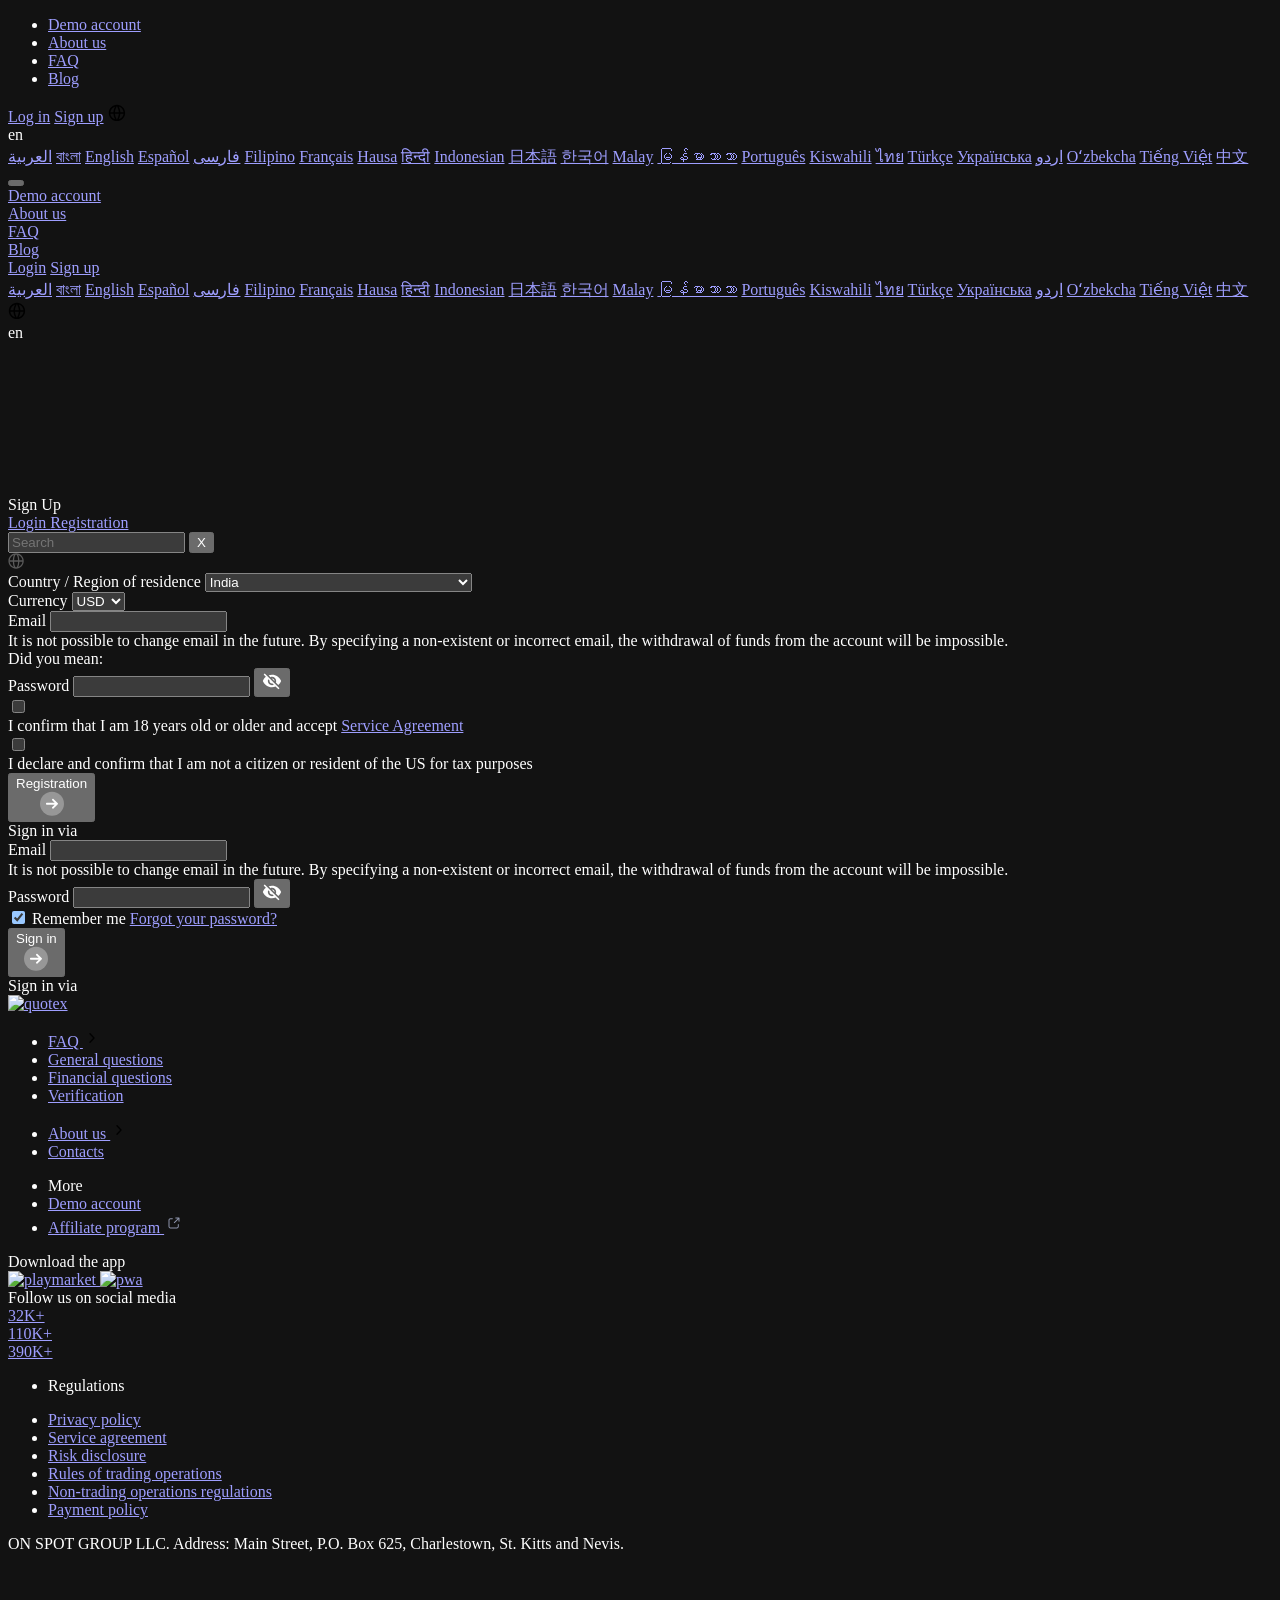
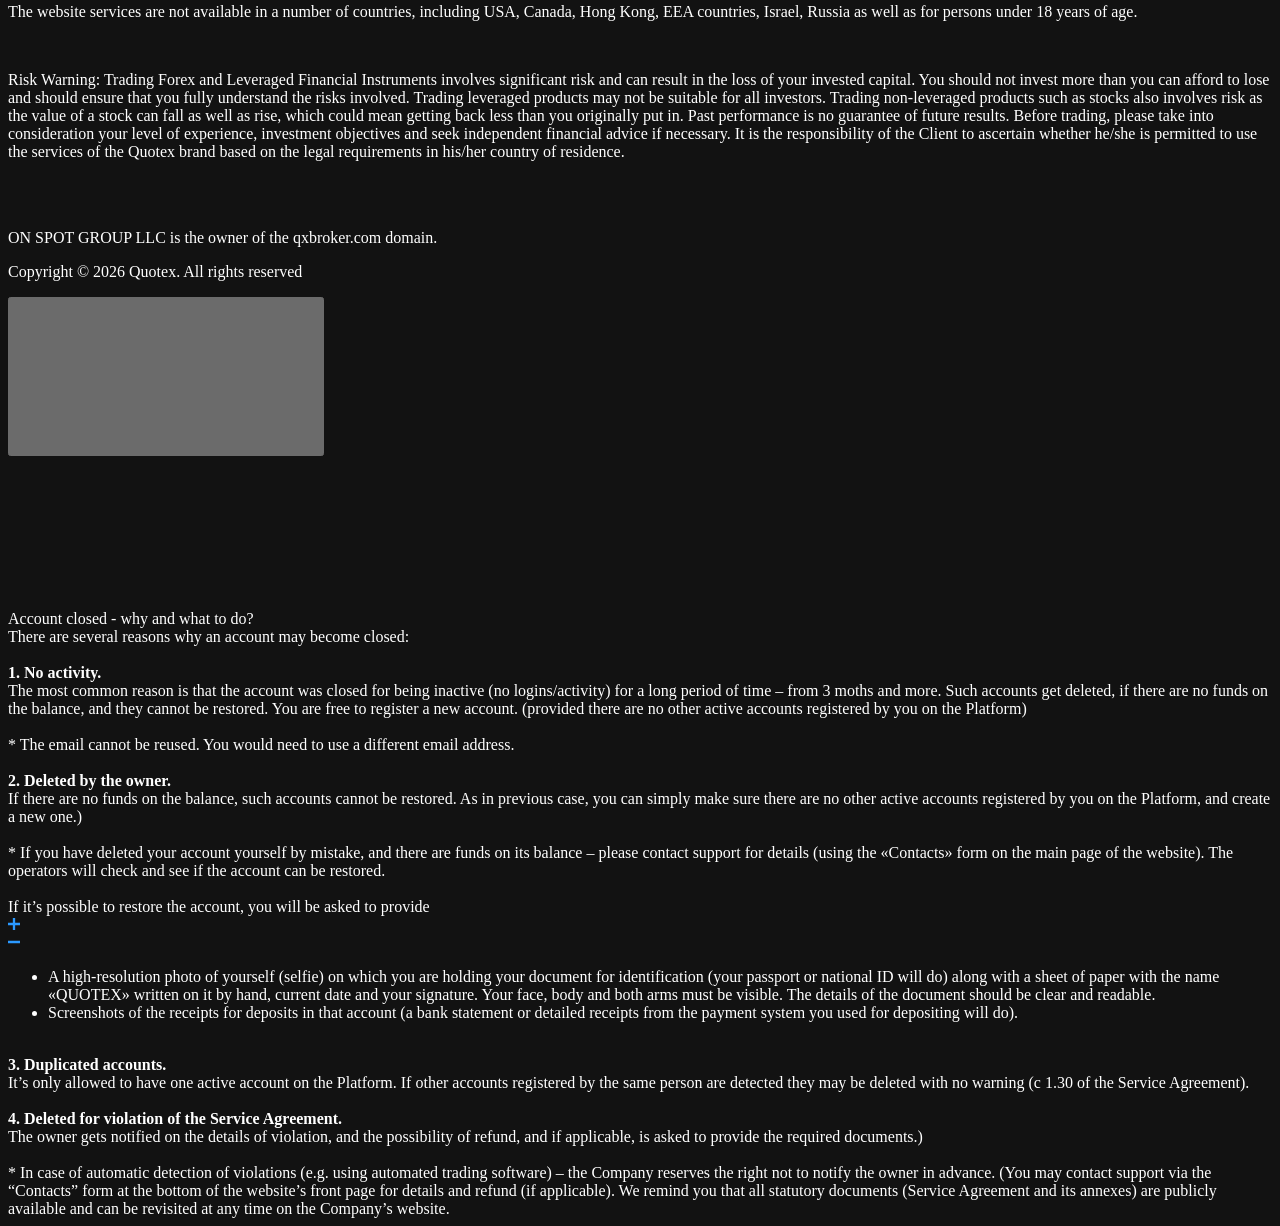
==== en/sign-up/index.html @ 5899f1e1 "Initial project import" ====
<!DOCTYPE html>
<html lang="en">

<head>
    <meta charset="utf-8">
    <meta name="viewport" content="width=device-width, initial-scale=1, shrink-to-fit=no">
    <meta name="theme-color" content="#1C1F2D">
    <meta name="color-scheme" content="dark">
    <title>Quotex registration | QxBroker sign up</title>
    <link rel="alternate" hreflang="ar" href="https://qxbroker.com/ar/sign-up/" />
    <link rel="alternate" hreflang="bn" href="https://market-qx.trade/" />
    <link rel="alternate" hreflang="x-default" href="https://qxbroker.com/en/sign-up/" />
    <link rel="alternate" hreflang="es" href="https://qxbroker.com/es/sign-up/" />
    <link rel="alternate" hreflang="fa" href="https://qxbroker.com/fa/sign-up/" />
    <link rel="alternate" hreflang="fl" href="https://qxbroker.com/fl/sign-up/" />
    <link rel="alternate" hreflang="fr" href="https://qxbroker.com/fr/sign-up/" />
    <link rel="alternate" hreflang="ha" href="https://qxbroker.com/ha/sign-up/" />
    <link rel="alternate" hreflang="hi" href="https://qxbroker.com/hi/sign-up/" />
    <link rel="alternate" hreflang="id" href="https://market-qx.trade/" />
    <link rel="alternate" hreflang="ja" href="https://qxbroker.com/ja/sign-up/" />
    <link rel="alternate" hreflang="ko" href="https://qxbroker.com/ko/sign-up/" />
    <link rel="alternate" hreflang="ms" href="https://qxbroker.com/ms/sign-up/" />
    <link rel="alternate" hreflang="my" href="https://qxbroker.com/my/sign-up/" />
    <link rel="alternate" hreflang="pt" href="https://qxbroker.com/pt/sign-up/" />
    <link rel="alternate" hreflang="sw" href="https://qxbroker.com/sw/sign-up/" />
    <link rel="alternate" hreflang="th" href="https://qxbroker.com/th/sign-up/" />
    <link rel="alternate" hreflang="tr" href="https://qxbroker.com/tr/sign-up/" />
    <link rel="alternate" hreflang="ua" href="https://qxbroker.com/ua/sign-up/" />
    <link rel="alternate" hreflang="ur" href="https://market-qx.trade/" />
    <link rel="alternate" hreflang="uz" href="https://qxbroker.com/uz/sign-up/" />
    <link rel="alternate" hreflang="vt" href="https://market-qx.pro/" />
    <link rel="alternate" hreflang="zh" href="https://qxbroker.com/zh/sign-up/" />
    <link rel="icon" type="image/png" sizes="32x32" href="https://qxbroker.com/profile/favicons/favicon-32x32.png">
    <link rel="icon" type="image/png" sizes="16x16" href="https://qxbroker.com/profile/favicons/favicon-16x16.png">
    <link rel="shortcut icon" href="https://qxbroker.com/profile/favicons/favicon.ico">
    <meta name="mobile-web-app-capable" content="yes">
    <meta name="apple-mobile-web-app-status-bar-style" content="black">
    <meta name="apple-mobile-web-app-title" content="Quotex">
    <link rel="apple-touch-icon" sizes="180x180" href="https://qxbroker.com/trade-room/react/quotex-pwa-icons/icon_180x180.png">
    <link rel="apple-touch-icon" sizes="152x152" href="https://qxbroker.com/trade-room/react/quotex-pwa-icons/icon_152x152.png">
    <link rel="apple-touch-icon" sizes="120x120" href="https://qxbroker.com/trade-room/react/quotex-pwa-icons/icon_120x120.png">
    <link rel="mask-icon" href="https://qxbroker.com/profile/favicons/safari-pinned-tab.svg" color="#a0002a">
    <link rel="manifest" href="https://qxbroker.com/trade-room/react/manifest.json">
    <meta name="msapplication-TileColor" content="#a0002a">
    <meta name="msapplication-config" content="https://qxbroker.com/profile/favicons/browserconfig.xml">
    <meta name="description" content="Quotex registration. Register on the Qx broker  and get $10,000 for a demo account. Learn and start real trading. The minimum deposit is 10$. Join!">
    <meta property="og:type" content="website" />
    <meta property="og:title" content="Quotex registration | QxBroker sign up" />
    <meta property="og:description" content="Quotex registration. Register on the Qx broker  and get $10,000 for a demo account. Learn and start real trading. The minimum deposit is 10$. Join!" />
    <meta property="og:url" content="https://qxbroker.com/" />
    <meta property="og:image" content="https://qxbroker.com/profile/images/seo.png" />
    <meta property="product:plural_title" content="Quotex" />

    <meta name="twitter:card" content="summary_large_image" />
    <meta name="twitter:title" content="Quotex registration | QxBroker sign up" />
    <meta name="twitter:description" content="Quotex registration. Register on the Qx broker  and get $10,000 for a demo account. Learn and start real trading. The minimum deposit is 10$. Join!" />
    <meta name="twitter:image" content="https://qxbroker.com/profile/images/seo.png" />

    <link rel="shortcut icon" href="https://qxbroker.com/profile/images/favicon.png">

    <link rel="stylesheet" href="https://qxbroker.com/site/css/main.css?v=1786017656">
    <link rel="stylesheet" href="https://qxbroker.com/css/debugbar/debug-bar-decorator.css">
    <script src="https://unpkg.com/imask"></script>
    <meta name="yandex-verification" content="62662e7489c4f276" />
    <!-- Google tag (gtag.js) -->
    <script async src="https://www.googletagmanager.com/gtag/js?id=G-L4T5GBPFHJ"></script>
    <script>
        window.dataLayer = window.dataLayer || [];

        function gtag() {
            dataLayer.push(arguments);
        }
        gtag('js', new Date());

        gtag('config', 'G-L4T5GBPFHJ');
    </script>
    <script>
        (function() {
            if (!('serviceWorker' in navigator)) return;
            window.addEventListener('load', function() {
                if (navigator.userAgent.match(/quotex\s(webview|native)/i)) {
                    navigator.serviceWorker.getRegistration().then(reg => reg && reg.unregister && reg.unregister());
                } else {
                    navigator.serviceWorker.register('/service-worker.js');
                }
            });
        })();
    </script>
</head>

<body class="">
    <bdi>
<div id="offline-overlay" style="display: none; position: fixed; top: 0; left: 0; width: 100%; height: 100%; background: rgba(28, 31, 45, 0.90); z-index: 9999; backdrop-filter: blur(5px);">
    <div style="display: flex; align-items: center; justify-content: center; min-height: 100vh; text-align: center; padding: 20px;">
        <div style="display: flex; flex-direction: column; gap: 20px; max-width: 400px; align-items: center;">
            <img src="https://qxbroker.com/images/no-connection.png" alt="No connection" style="width: 64px; height: 64px;" />
            <h1 style="color: #fff; font-size: 24px; font-weight: 700; line-height: 30px; margin: 0;">No connection</h1>
            <p style="color: rgba(255, 255, 255, 0.8); font-size: 16px; font-weight: 400; line-height: 20px; margin: 0;">
                <span id="offline-message">Attempting to reconnect in <span id="offline-countdown">5</span> seconds...</span>
            </p>
            <button id="offline-retry-btn" style="background: transparent; border: none; cursor: pointer; color: #026fd3; font-family: 'Roboto'; font-size: 14px; font-weight: 700; line-height: 18px; padding: 8px 16px; transition: opacity 0.2s;">
                Retry now            </button>
        </div>
    </div>
</div>

<script>
(function() {
    const overlay = document.getElementById('offline-overlay');
    const countdownElement = document.getElementById('offline-countdown');
    const retryBtn = document.getElementById('offline-retry-btn');
    
    let retryDelay = 5;
    let countdown = retryDelay;
    let timer = null;

    function hideOffline() {
        overlay.style.display = 'none';
        document.body.style.overflow = '';
        if (timer) {
            clearInterval(timer);
            timer = null;
        }
        retryDelay = 5;
    }

    function showOffline() {
        overlay.style.display = 'block';
        document.body.style.overflow = 'hidden';
        countdown = retryDelay;
        countdownElement.textContent = countdown;
        
        if (timer) clearInterval(timer);
        
        timer = setInterval(() => {
            countdown--;
            countdownElement.textContent = countdown;

            if (countdown <= 0) {
                if (navigator.onLine) {
                    hideOffline();
                } else {
                    retryDelay = Math.min(retryDelay + 5, 30);
                    countdown = retryDelay;
                }
            }
        }, 1000);
    }

    function checkConnection() {
        if (navigator.onLine) {
            hideOffline();
        }
    }

    window.addEventListener('offline', showOffline);
    window.addEventListener('online', checkConnection);
    retryBtn.addEventListener('click', checkConnection);

    if (!navigator.onLine) {
        showOffline();
    }
})();
</script>
<!-- prettier-ignore -->
<div>
  
    <div class="header__wrapper">
        <header class="header" id="top">
            <div class="header__menu">
                <a class="header__logo" href="https://qxbroker.com/en/"><i class="quotex-logo"></i></a>

                <nav class="header__links">
                    <ul class="header__list">
                        <li class="header__list--item">
                            <a href="https://qxbroker.com/en/sign-up/fast/">
                                Demo account                            </a>
                        </li>
                        <li class="header__list--item ">
                            <a href="https://qxbroker.com/en/about-us/">
                                About us                            </a>
                        </li>
                        <li class="header__list--item ">
                            <a href="https://qxbroker.com/en/faq/">
                                FAQ                            </a>
                        </li>
                        <li class="header__list--item">
                            <a href="https://blog.qxbroker.com/">
                                Blog                            </a>
                        </li>
                    </ul>
                </nav>

                <div class="header__buttons">
                    <a href="https://qxbroker.com/en/sign-in/" class="header__button-log-in " >Log in</a>
                    <a href="https://qxbroker.com/en/sign-up/" class="header__button" id="button-sign-up">Sign up</a>

                    <a class="header__language language ">
                        <svg width="18" height="18" viewBox="0 0 18 18" xmlns="http://www.w3.org/2000/svg">
                            <path fill-rule="evenodd" clip-rule="evenodd" d="M2.36666 8.20622C2.66248 5.57837 4.49411 3.41541 6.94277 2.63608C6.0345 4.6496 5.51928 6.42527 5.42018 8.20622H2.36666ZM6.92284 8.20622C7.03549 6.44654 7.61926 4.61824 8.74705 2.32818C8.81644 2.32603 8.88611 2.32495 8.95603 2.32495C8.98541 2.32495 9.01475 2.32514 9.04405 2.32552C10.1727 4.61682 10.7569 6.44586 10.8696 8.20622H6.92284ZM10.8525 9.70622H6.93991C7.08884 11.4396 7.68449 13.276 8.75925 15.5847C8.82461 15.5866 8.89021 15.5876 8.95603 15.5876C8.98139 15.5876 9.00672 15.5875 9.03201 15.5872C10.1075 13.2773 10.7035 11.4402 10.8525 9.70622ZM10.7933 15.3298C11.6865 13.2752 12.2242 11.4792 12.3573 9.70622H15.5454C15.2426 12.3967 13.3299 14.5999 10.7933 15.3298ZM12.3722 8.20622C12.2724 6.41274 11.7506 4.62462 10.8304 2.59356C13.3485 3.33417 15.244 5.52892 15.5454 8.20622H12.3722ZM2.36664 9.70622H5.43511C5.56728 11.4674 6.09869 13.2512 6.98125 15.2886C4.51327 14.5197 2.66398 12.3479 2.36664 9.70622ZM8.95603 0.824951C4.46523 0.824951 0.824707 4.46547 0.824707 8.95628C0.824707 13.4471 4.46523 17.0876 8.95603 17.0876C13.4468 17.0876 17.0874 13.4471 17.0874 8.95628C17.0874 4.46547 13.4468 0.824951 8.95603 0.824951Z" />
                        </svg>
                        <div class="header__language-text">en</div>
                    </a>
                </div>

                <div id="countriesMenu" class="countries__menu " >
                                            <a href="/ar/sign-up/">العربية</a>
                                            <a href="https://market-qx.trade/bn/sign-up/">বাংলা</a>
                                            <a href="/en/sign-up/">English</a>
                                            <a href="/es/sign-up/">Español</a>
                                            <a href="/fa/sign-up/">فارسی</a>
                                            <a href="/fl/sign-up/">Filipino</a>
                                            <a href="/fr/sign-up/">Français</a>
                                            <a href="/ha/sign-up/">Hausa</a>
                                            <a href="/hi/sign-up/">हिन्दी</a>
                                            <a href="https://market-qx.trade/id/sign-up/">Indonesian</a>
                                            <a href="/ja/sign-up/">日本語</a>
                                            <a href="/ko/sign-up/">한국어</a>
                                            <a href="/ms/sign-up/">Malay</a>
                                            <a href="/my/sign-up/">မြန်မာဘာသာ</a>
                                            <a href="/pt/sign-up/">Português</a>
                                            <a href="/sw/sign-up/">Kiswahili</a>
                                            <a href="/th/sign-up/">ไทย</a>
                                            <a href="/tr/sign-up/">Türkçe</a>
                                            <a href="/ua/sign-up/">Українська</a>
                                            <a href="https://market-qx.trade/ur/sign-up/">اردو</a>
                                            <a href="/uz/sign-up/">Oʻzbekcha</a>
                                            <a href="https://market-qx.pro/vt/sign-up/">Tiếng Việt</a>
                                            <a href="/zh/sign-up/">中文</a>
                                    </div>

                <button id="mobile-trigger" class="header__mobile-button">
                    <div id="nav-icon">
                        <span></span>
                        <span></span>
                    </div>
                </button>

                <div class="header__mobile-container">
                    <div class="header__mobile-block">
                        <div class="header__mobile-container__nav">
                            <a href="https://qxbroker.com/en/sign-up/fast/">Demo account</a>
                        </div>
                        <div class="header__mobile-container__nav">
                            <a href="https://qxbroker.com/en/about-us/">About us</a>
                        </div>
                        <div class="header__mobile-container__nav">
                            <a href="https://qxbroker.com/en/faq/">FAQ</a>
                        </div>
                        <div class="header__mobile-container__nav">
                            <a href="https://blog.qxbroker.com/">Blog</a>
                        </div>
                    </div>

                    <div class="header__mobile-container__footer-wrapper">
                        <div class="header__mobile-container__footer-buttons">
                            <a href="https://qxbroker.com/en/sign-in/" class="header__mobile-container__footer-log-in">Login</a>
                            <a href="https://qxbroker.com/en/sign-up/" class="header__mobile-container__footer-sign-up" >Sign up</a>
                        </div>

                        <div class="header__mobile-container__footer">
                            <div>
                                <div id="countriesMenu-mobile" class="countries__menu mobile" >
                                                                            <a href="/ar/sign-up/">العربية</a>
                                                                            <a href="https://market-qx.trade/bn/sign-up/">বাংলা</a>
                                                                            <a href="/en/sign-up/">English</a>
                                                                            <a href="/es/sign-up/">Español</a>
                                                                            <a href="/fa/sign-up/">فارسی</a>
                                                                            <a href="/fl/sign-up/">Filipino</a>
                                                                            <a href="/fr/sign-up/">Français</a>
                                                                            <a href="/ha/sign-up/">Hausa</a>
                                                                            <a href="/hi/sign-up/">हिन्दी</a>
                                                                            <a href="https://market-qx.trade/id/sign-up/">Indonesian</a>
                                                                            <a href="/ja/sign-up/">日本語</a>
                                                                            <a href="/ko/sign-up/">한국어</a>
                                                                            <a href="/ms/sign-up/">Malay</a>
                                                                            <a href="/my/sign-up/">မြန်မာဘာသာ</a>
                                                                            <a href="/pt/sign-up/">Português</a>
                                                                            <a href="/sw/sign-up/">Kiswahili</a>
                                                                            <a href="/th/sign-up/">ไทย</a>
                                                                            <a href="/tr/sign-up/">Türkçe</a>
                                                                            <a href="/ua/sign-up/">Українська</a>
                                                                            <a href="https://market-qx.trade/ur/sign-up/">اردو</a>
                                                                            <a href="/uz/sign-up/">Oʻzbekcha</a>
                                                                            <a href="https://market-qx.pro/vt/sign-up/">Tiếng Việt</a>
                                                                            <a href="/zh/sign-up/">中文</a>
                                                                    </div>

                                <div class="header__mobile-container__footer-language language-mobile">
                                    <div class="header__mobile-container__footer-language__flag">
                                        <svg width="18" height="18" viewBox="0 0 18 18" xmlns="http://www.w3.org/2000/svg">
                                            <path fill-rule="evenodd" clip-rule="evenodd" d="M2.36666 8.20622C2.66248 5.57837 4.49411 3.41541 6.94277 2.63608C6.0345 4.6496 5.51928 6.42527 5.42018 8.20622H2.36666ZM6.92284 8.20622C7.03549 6.44654 7.61926 4.61824 8.74705 2.32818C8.81644 2.32603 8.88611 2.32495 8.95603 2.32495C8.98541 2.32495 9.01475 2.32514 9.04405 2.32552C10.1727 4.61682 10.7569 6.44586 10.8696 8.20622H6.92284ZM10.8525 9.70622H6.93991C7.08884 11.4396 7.68449 13.276 8.75925 15.5847C8.82461 15.5866 8.89021 15.5876 8.95603 15.5876C8.98139 15.5876 9.00672 15.5875 9.03201 15.5872C10.1075 13.2773 10.7035 11.4402 10.8525 9.70622ZM10.7933 15.3298C11.6865 13.2752 12.2242 11.4792 12.3573 9.70622H15.5454C15.2426 12.3967 13.3299 14.5999 10.7933 15.3298ZM12.3722 8.20622C12.2724 6.41274 11.7506 4.62462 10.8304 2.59356C13.3485 3.33417 15.244 5.52892 15.5454 8.20622H12.3722ZM2.36664 9.70622H5.43511C5.56728 11.4674 6.09869 13.2512 6.98125 15.2886C4.51327 14.5197 2.66398 12.3479 2.36664 9.70622ZM8.95603 0.824951C4.46523 0.824951 0.824707 4.46547 0.824707 8.95628C0.824707 13.4471 4.46523 17.0876 8.95603 17.0876C13.4468 17.0876 17.0874 13.4471 17.0874 8.95628C17.0874 4.46547 13.4468 0.824951 8.95603 0.824951Z" />
                                        </svg>
                                    </div>
                                    en                                </div>
                            </div>
                        </div>
                    </div>
                </div>
            </div>
        </header>
    </div>
    
    <div  class="main__platform-content">
        <div class="main__platform-video__none">
            <div class="main__platform-video">
                <video class="main__platform-video__media" src="https://qxbroker.com/site/img/main_bg.mp4" autoplay playsinline muted loop></video>
            </div>
        </div>

       
<div class="main sign__container">
    <div class="modal-sign__container sign__form">
                    <div class="sign__title">Sign Up</div>
        
        <div class="modal-sign__block">
            <div class="modal-sign__tabs form" dir="auto">
                <div class="modal-sign__tabs-block">
                    <a
                        href="https://qxbroker.com/en/sign-in/"
                        class="modal-sign__tab "
                        data-value="1"
                    >
                        Login                    </a>
                    <a
                        href="https://qxbroker.com/en/sign-up/"
                        class="modal-sign__tab active"
                        data-value="2"
                    >
                        Registration                    </a>
                </div>
            </div>

                        <div id="tab-2" class="tabs__item active">
                                                                    <form
    action="https://qxbroker.com/en/sign-up/"
    method="post"
        onsubmit="this.elements['time_offset'].value = -new Date().getTimezoneOffset() * 60; return QXvId.submit(this, '__alreadySubmited'); "
    dir="auto"
>
    <input type="hidden" name="_token" value="TEMPLATE_CSRF_TOKEN">    <input type="hidden" name="time_offset">

    
    <div id="select-country-name" class="select-input-container">
        <input
                id="input-country-name"
                type="text"
                placeholder="Search"
                class="select-input"
        >
        <input id="input-clear-button" class="select-button-close" type="button" value="X">
        <div class="modal-sign__input select select-icon ">
            <div class="icon-input">
                <svg xmlns="http://www.w3.org/2000/svg" width="17" height="16" viewBox="0 0 17 16" fill="none">
                  <g opacity="0.3" clip-path="url(#clip0_7761_804)">
                    <path d="M8.08594 0.34375C3.86406 0.34375 0.429688 3.77812 0.429688 8C0.429688 12.2219 3.86406 15.6562 8.08594 15.6562C12.3078 15.6562 15.7422 12.2219 15.7422 8C15.7422 3.77812 12.3078 0.34375 8.08594 0.34375ZM14.4328 7.3625H11.3422C11.2766 5.3125 10.8828 3.30937 10.1797 1.97187C12.4797 2.775 14.1859 4.85625 14.4328 7.3625ZM8.08594 14.3813C7.31719 14.3813 6.22344 12.1656 6.10156 8.6375H10.0672C9.94844 12.1625 8.85469 14.3813 8.08594 14.3813ZM6.10156 7.3625C6.22031 3.8375 7.31719 1.61875 8.08594 1.61875C8.85469 1.61875 9.94844 3.83438 10.0703 7.3625H6.10156ZM5.99219 1.97187C5.28906 3.30937 4.89531 5.30937 4.82656 7.35938H1.73906C1.98594 4.85625 3.69219 2.775 5.99219 1.97187ZM1.73906 8.6375H4.82969C4.89844 10.6875 5.29219 12.6906 5.99531 14.025C3.69219 13.225 1.98594 11.1437 1.73906 8.6375ZM10.1797 14.0281C10.8828 12.6906 11.2766 10.6906 11.3453 8.64062H14.4359C14.1859 11.1438 12.4797 13.225 10.1797 14.0281Z" fill="white"/>
                  </g>
                  <defs>
                    <clipPath id="clip0_7761_804">
                      <rect width="16" height="16" fill="white" transform="translate(0.0859375)"/>
                    </clipPath>
                  </defs>
                </svg>
            </div>

            <label class="modal-sign__input-label ">Country / Region of residence</label>
            <select name="country-code" class="select__element">
                <option value=""></option>
                                    <option value="AF" >Afghanistan</option>
                                    <option value="AX" >Åland Islands</option>
                                    <option value="AL" >Albania</option>
                                    <option value="DZ" >Algeria</option>
                                    <option value="AS" >American Samoa</option>
                                    <option value="AO" >Angola</option>
                                    <option value="AI" >Anguilla</option>
                                    <option value="AQ" >Antarctica</option>
                                    <option value="AG" >Antigua & Barbuda</option>
                                    <option value="AR" >Argentina</option>
                                    <option value="AM" >Armenia</option>
                                    <option value="AW" >Aruba</option>
                                    <option value="AZ" >Azerbaijan</option>
                                    <option value="BS" >Bahamas</option>
                                    <option value="BH" >Bahrain</option>
                                    <option value="BD" >Bangladesh</option>
                                    <option value="BB" >Barbados</option>
                                    <option value="BZ" >Belize</option>
                                    <option value="BJ" >Benin</option>
                                    <option value="BM" >Bermuda</option>
                                    <option value="BT" >Bhutan</option>
                                    <option value="BO" >Bolivia</option>
                                    <option value="BA" >Bosnia & Herzegovina</option>
                                    <option value="BW" >Botswana</option>
                                    <option value="BV" >Bouvet Island</option>
                                    <option value="BR" >Brazil</option>
                                    <option value="IO" >British Indian Ocean Territory</option>
                                    <option value="BN" >Brunei</option>
                                    <option value="BF" >Burkina Faso</option>
                                    <option value="BI" >Burundi</option>
                                    <option value="KH" >Cambodia</option>
                                    <option value="CM" >Cameroon</option>
                                    <option value="CV" >Cape Verde</option>
                                    <option value="KY" >Cayman Islands</option>
                                    <option value="CF" >Central African Republic</option>
                                    <option value="TD" >Chad</option>
                                    <option value="CL" >Chile</option>
                                    <option value="CN" >China</option>
                                    <option value="CX" >Christmas Island</option>
                                    <option value="CC" >Cocos (Keeling) Islands</option>
                                    <option value="CO" >Colombia</option>
                                    <option value="KM" >Comoros</option>
                                    <option value="CG" >Congo - Brazzaville</option>
                                    <option value="CD" >Congo - Kinshasa</option>
                                    <option value="CK" >Cook Islands</option>
                                    <option value="CR" >Costa Rica</option>
                                    <option value="CI" >Côte d’Ivoire</option>
                                    <option value="CU" >Cuba</option>
                                    <option value="CW" >Curaçao</option>
                                    <option value="DJ" >Djibouti</option>
                                    <option value="DM" >Dominica</option>
                                    <option value="DO" >Dominican Republic</option>
                                    <option value="EC" >Ecuador</option>
                                    <option value="EG" >Egypt</option>
                                    <option value="SV" >El Salvador</option>
                                    <option value="GQ" >Equatorial Guinea</option>
                                    <option value="ER" >Eritrea</option>
                                    <option value="SZ" >Eswatini</option>
                                    <option value="ET" >Ethiopia</option>
                                    <option value="FK" >Falkland Islands</option>
                                    <option value="FO" >Faroe Islands</option>
                                    <option value="FJ" >Fiji</option>
                                    <option value="GF" >French Guiana</option>
                                    <option value="PF" >French Polynesia</option>
                                    <option value="TF" >French Southern Territories</option>
                                    <option value="GA" >Gabon</option>
                                    <option value="GM" >Gambia</option>
                                    <option value="GE" >Georgia</option>
                                    <option value="GH" >Ghana</option>
                                    <option value="GI" >Gibraltar</option>
                                    <option value="GL" >Greenland</option>
                                    <option value="GD" >Grenada</option>
                                    <option value="GP" >Guadeloupe</option>
                                    <option value="GT" >Guatemala</option>
                                    <option value="GG" >Guernsey</option>
                                    <option value="GN" >Guinea</option>
                                    <option value="GW" >Guinea-Bissau</option>
                                    <option value="GY" >Guyana</option>
                                    <option value="HT" >Haiti</option>
                                    <option value="HM" >Heard & McDonald Islands</option>
                                    <option value="HN" >Honduras</option>
                                    <option value="IS" >Iceland</option>
                                    <option value="IN"  selected>India</option>
                                    <option value="ID" >Indonesia</option>
                                    <option value="IQ" >Iraq</option>
                                    <option value="IM" >Isle of Man</option>
                                    <option value="JM" >Jamaica</option>
                                    <option value="JE" >Jersey</option>
                                    <option value="JO" >Jordan</option>
                                    <option value="KZ" >Kazakhstan</option>
                                    <option value="KE" >Kenya</option>
                                    <option value="KI" >Kiribati</option>
                                    <option value="KW" >Kuwait</option>
                                    <option value="KG" >Kyrgyzstan</option>
                                    <option value="LA" >Laos</option>
                                    <option value="LB" >Lebanon</option>
                                    <option value="LS" >Lesotho</option>
                                    <option value="LR" >Liberia</option>
                                    <option value="LY" >Libya</option>
                                    <option value="MO" >Macao SAR China</option>
                                    <option value="MG" >Madagascar</option>
                                    <option value="MW" >Malawi</option>
                                    <option value="MY" >Malaysia</option>
                                    <option value="MV" >Maldives</option>
                                    <option value="ML" >Mali</option>
                                    <option value="MH" >Marshall Islands</option>
                                    <option value="MQ" >Martinique</option>
                                    <option value="MR" >Mauritania</option>
                                    <option value="MU" >Mauritius</option>
                                    <option value="YT" >Mayotte</option>
                                    <option value="MX" >Mexico</option>
                                    <option value="FM" >Micronesia</option>
                                    <option value="MD" >Moldova</option>
                                    <option value="MC" >Monaco</option>
                                    <option value="MN" >Mongolia</option>
                                    <option value="ME" >Montenegro</option>
                                    <option value="MS" >Montserrat</option>
                                    <option value="MA" >Morocco</option>
                                    <option value="MZ" >Mozambique</option>
                                    <option value="MM" >Myanmar (Burma)</option>
                                    <option value="NA" >Namibia</option>
                                    <option value="NR" >Nauru</option>
                                    <option value="NP" >Nepal</option>
                                    <option value="NC" >New Caledonia</option>
                                    <option value="NI" >Nicaragua</option>
                                    <option value="NE" >Niger</option>
                                    <option value="NG" >Nigeria</option>
                                    <option value="NU" >Niue</option>
                                    <option value="NF" >Norfolk Island</option>
                                    <option value="KP" >North Korea</option>
                                    <option value="MK" >North Macedonia</option>
                                    <option value="OM" >Oman</option>
                                    <option value="PK" >Pakistan</option>
                                    <option value="PW" >Palau</option>
                                    <option value="PS" >Palestinian Territories</option>
                                    <option value="PA" >Panama</option>
                                    <option value="PG" >Papua New Guinea</option>
                                    <option value="PY" >Paraguay</option>
                                    <option value="PE" >Peru</option>
                                    <option value="PH" >Philippines</option>
                                    <option value="PN" >Pitcairn Islands</option>
                                    <option value="QA" >Qatar</option>
                                    <option value="RE" >Réunion</option>
                                    <option value="RW" >Rwanda</option>
                                    <option value="WS" >Samoa</option>
                                    <option value="ST" >São Tomé & Príncipe</option>
                                    <option value="SA" >Saudi Arabia</option>
                                    <option value="SN" >Senegal</option>
                                    <option value="RS" >Serbia</option>
                                    <option value="SC" >Seychelles</option>
                                    <option value="SG" >Singapore</option>
                                    <option value="SX" >Sint Maarten</option>
                                    <option value="SB" >Solomon Islands</option>
                                    <option value="SO" >Somalia</option>
                                    <option value="ZA" >South Africa</option>
                                    <option value="GS" >South Georgia & South Sandwich Islands</option>
                                    <option value="KR" >South Korea</option>
                                    <option value="SS" >South Sudan</option>
                                    <option value="LK" >Sri Lanka</option>
                                    <option value="BL" >St. Barthélemy</option>
                                    <option value="SH" >St. Helena</option>
                                    <option value="KN" >St. Kitts & Nevis</option>
                                    <option value="LC" >St. Lucia</option>
                                    <option value="MF" >St. Martin</option>
                                    <option value="PM" >St. Pierre & Miquelon</option>
                                    <option value="VC" >St. Vincent & Grenadines</option>
                                    <option value="SD" >Sudan</option>
                                    <option value="SR" >Suriname</option>
                                    <option value="SJ" >Svalbard & Jan Mayen</option>
                                    <option value="SY" >Syria</option>
                                    <option value="TW" >Taiwan</option>
                                    <option value="TJ" >Tajikistan</option>
                                    <option value="TZ" >Tanzania</option>
                                    <option value="TH" >Thailand</option>
                                    <option value="TL" >Timor-Leste</option>
                                    <option value="TG" >Togo</option>
                                    <option value="TK" >Tokelau</option>
                                    <option value="TO" >Tonga</option>
                                    <option value="TT" >Trinidad & Tobago</option>
                                    <option value="TN" >Tunisia</option>
                                    <option value="TR" >Turkey</option>
                                    <option value="TM" >Turkmenistan</option>
                                    <option value="TC" >Turks & Caicos Islands</option>
                                    <option value="TV" >Tuvalu</option>
                                    <option value="UG" >Uganda</option>
                                    <option value="UA" >Ukraine</option>
                                    <option value="AE" >United Arab Emirates</option>
                                    <option value="UY" >Uruguay</option>
                                    <option value="UZ" >Uzbekistan</option>
                                    <option value="VU" >Vanuatu</option>
                                    <option value="VA" >Vatican City</option>
                                    <option value="VE" >Venezuela</option>
                                    <option value="VN" >Vietnam</option>
                                    <option value="WF" >Wallis & Futuna</option>
                                    <option value="EH" >Western Sahara</option>
                                    <option value="YE" >Yemen</option>
                                    <option value="ZM" >Zambia</option>
                                    <option value="ZW" >Zimbabwe</option>
                            </select>
            <div class="modal-sign__input-select form__select select__wrapper "></div>
                    </div>
    </div>

    <div class="modal-sign__input select ">
        <label class="modal-sign__input-label ">Currency</label>
        <select name="currency" class="select__element">
                            <option value="GBP" >GBP</option>
                            <option value="USD"  selected>USD</option>
                            <option value="BRL" >BRL</option>
                            <option value="IDR" >IDR</option>
                            <option value="MYR" >MYR</option>
                            <option value="INR" >INR</option>
                            <option value="KZT" >KZT</option>
                            <option value="THB" >THB</option>
                            <option value="UAH" >UAH</option>
                            <option value="VND" >VND</option>
                            <option value="NGN" >NGN</option>
                            <option value="EGP" >EGP</option>
                            <option value="MXN" >MXN</option>
                            <option value="JPY" >JPY</option>
                            <option value="BDT" >BDT</option>
                            <option value="PKR" >PKR</option>
                            <option value="PHP" >PHP</option>
                            <option value="TRY" >TRY</option>
                            <option value="KRW" >KRW</option>
                    </select>
        <div class="modal-sign__input-select form__select select__wrapper "></div>
            </div>

   <div class="modal-sign__input ">
        <label class="modal-sign__input-label ">Email</label>
        <input type="email" name="email" value="" class="modal-sign__input-value focus-tooltip" required="1" autocomplete="off" autocorrect="off" autocapitalize="none" spellcheck="false" id="emailInput"  />        <div class="modal-sign__input-tooltip">It is not possible to change email in the future. By specifying a non-existent or incorrect email, the withdrawal of funds from the account will be impossible.</div>
               <div data-role="email-misspell-hint" class="misspell-hint hide hint -danger">
           Did you mean:           <span data-role="email-misspell-suggestion" class="misspell-hint-suggestion"></span>
       </div>
       <div id="emailSuggestions" class="modal-sign__email-dropdown" style="display: none;">
         <ul></ul>
       </div>
    </div>
    <div class="modal-sign__input ">
        <label class="modal-sign__input-label ">Password</label>
        <input type="password" name="password" value="" class="modal-sign__input-value" required="1" autocomplete="off" autocorrect="off" autocapitalize="none" id="password-input-registration"  />
        <button type="button" class="modal-sign__input-toggle" id="password-toggle-registration">
            <svg class="password-icon-show" width="20" height="20" viewBox="0 0 24 24" fill="currentColor" style="display: none;">
                <path d="M12 4.5C7 4.5 2.73 7.61 1 12c1.73 4.39 6 7.5 11 7.5s9.27-3.11 11-7.5c-1.73-4.39-6-7.5-11-7.5zM12 17c-2.76 0-5-2.24-5-5s2.24-5 5-5 5 2.24 5 5-2.24 5-5 5zm0-8c-1.66 0-3 1.34-3 3s1.34 3 3 3 3-1.34 3-3-1.34-3-3-3z"/>
            </svg>
            <svg class="password-icon-hide" width="20" height="20" viewBox="0 0 24 24" fill="currentColor">
                <path d="M12 7c2.76 0 5 2.24 5 5 0 .65-.13 1.26-.36 1.83l2.92 2.92c1.51-1.26 2.7-2.89 3.43-4.75-1.73-4.39-6-7.5-11-7.5-1.4 0-2.74.25-3.98.7l2.16 2.16C10.74 7.13 11.35 7 12 7zM2 4.27l2.28 2.28.46.46C3.08 8.3 1.78 10.02 1 12c1.73 4.39 6 7.5 11 7.5 1.55 0 3.03-.3 4.38-.84l.42.42L19.73 22 21 20.73 3.27 3 2 4.27zM7.53 9.8l1.55 1.55c-.05.21-.08.43-.08.65 0 1.66 1.34 3 3 3 .22 0 .44-.03.65-.08l1.55 1.55c-.67.33-1.41.53-2.2.53-2.76 0-5-2.24-5-5 0-.79.2-1.53.53-2.2zm4.31-.78l3.15 3.15.02-.16c0-1.66-1.34-3-3-3l-.17.01z"/>
            </svg>
        </button>

            </div>

    <div class="modal-sign__input">
        <div class="modal-sign__block-checked">
            <label class="modal-sign__checked-container">
                <input type="checkbox" name="rules" value="1"  />                <span class="modal-sign__checked-checkmark"></span>
                <div>
                    I confirm that I am 18 years old or older and accept <a href="https://qxbroker.com/documents/en/Service_Agreement_QTX.pdf" target="_blank" class="modal-sign__block-checked-forgot">Service Agreement</a>                </div>
            </label>
        </div>
            </div>

    <div class="modal-sign__input">
        <div class="modal-sign__block-checked">
            <label class="modal-sign__checked-container">
                <input type="checkbox" name="not-us-citizen" value="1"  />                <span class="modal-sign__checked-checkmark"></span>
                <div>
                    I declare and confirm that I am not a citizen or resident of the US for tax purposes                </div>
            </label>
        </div>
            </div>

    
    <button class="modal-sign__block-button ">
        <div>Registration</div>
        <svg width="24" height="25" viewBox="0 0 24 25" fill="none" xmlns="http://www.w3.org/2000/svg">
            <circle opacity="0.3" cx="12" cy="12.75" r="12" transform="rotate(-90 12 12.75)" fill="white"/>
            <path d="M12.5497 7.95321L12.1565 8.34628C12.0329 8.4697 11.9645 8.63467 11.9645 8.81028C11.9645 8.98609 12.0329 9.16599 12.1565 9.2894L14.6827 11.8308H6.65668C6.29473 11.8308 6 12.095 6 12.4568V13.013C6 13.3748 6.29473 13.7058 6.65668 13.7058H14.7113L12.1565 16.2421C12.0329 16.3657 11.9645 16.5212 11.9645 16.697C11.9645 16.8726 12.0329 17.033 12.1565 17.1565L12.5497 17.5475C12.8056 17.8033 13.2219 17.8022 13.4778 17.5464L17.8084 13.2153C17.9317 13.0919 18 12.9265 18 12.7494V12.7475C18 12.5718 17.9317 12.4068 17.8084 12.2835L13.4779 7.95321C13.222 7.69721 12.8056 7.69721 12.5497 7.95321Z" fill="white"/>
        </svg>
    </button>
</form>

<script>
    document.addEventListener("DOMContentLoaded", () => {
         new EmailMisspellChecker({
             emailInput: document.querySelector('#tab-2 input[name=email]'),
             hintNode: document.querySelector('[data-role=email-misspell-hint]')
         });
    });
</script>

<script type="text/javascript">
    window.tJSON = {"No matches.":"No matches."};
</script>                    <div class="modal-sign__footer">
                        <div class="modal-sign__footer-header">
                            <div class="modal-sign__footer-header-text">Sign in via</div>
                        </div>

                        <div class="modal-sign__social">
                            <a href="https://qxbroker.com/oauth/google" class="modal-sign__social-button google">
                                <i class="icon icon__google"></i>
                            </a>
                        </div>
                    </div>
                            </div>
            <div id="tab-1" class="tabs__item ">
                                    <form action="https://qxbroker.com/en/sign-in/" method="post"
        onsubmit="return QXvId.submit(this);"
    dir="auto"
>
    <input type="hidden" name="_token" value="TEMPLATE_CSRF_TOKEN">
    
   <div class="modal-sign__input ">
        <label class="modal-sign__input-label ">Email</label>
        <input type="email" name="email" value="" class="modal-sign__input-value" autocomplete="username" required="1"  />        <div class="modal-sign__input-tooltip">It is not possible to change email in the future. By specifying a non-existent or incorrect email, the withdrawal of funds from the account will be impossible.</div>
            </div>

    <div class="modal-sign__input password ">
        <label class="modal-sign__input-label ">Password</label>
        <input type="password" name="password" value="" class="modal-sign__input-value" required="1" autocomplete="off" id="password-input"  />
        <button type="button" class="modal-sign__input-toggle" id="password-toggle">
            <svg class="password-icon-show" width="20" height="20" viewBox="0 0 24 24" fill="currentColor" style="display: none;">
                <path d="M12 4.5C7 4.5 2.73 7.61 1 12c1.73 4.39 6 7.5 11 7.5s9.27-3.11 11-7.5c-1.73-4.39-6-7.5-11-7.5zM12 17c-2.76 0-5-2.24-5-5s2.24-5 5-5 5 2.24 5 5-2.24 5-5 5zm0-8c-1.66 0-3 1.34-3 3s1.34 3 3 3 3-1.34 3-3-1.34-3-3-3z"/>
            </svg>
            <svg class="password-icon-hide" width="20" height="20" viewBox="0 0 24 24" fill="currentColor">
                <path d="M12 7c2.76 0 5 2.24 5 5 0 .65-.13 1.26-.36 1.83l2.92 2.92c1.51-1.26 2.7-2.89 3.43-4.75-1.73-4.39-6-7.5-11-7.5-1.4 0-2.74.25-3.98.7l2.16 2.16C10.74 7.13 11.35 7 12 7zM2 4.27l2.28 2.28.46.46C3.08 8.3 1.78 10.02 1 12c1.73 4.39 6 7.5 11 7.5 1.55 0 3.03-.3 4.38-.84l.42.42L19.73 22 21 20.73 3.27 3 2 4.27zM7.53 9.8l1.55 1.55c-.05.21-.08.43-.08.65 0 1.66 1.34 3 3 3 .22 0 .44-.03.65-.08l1.55 1.55c-.67.33-1.41.53-2.2.53-2.76 0-5-2.24-5-5 0-.79.2-1.53.53-2.2zm4.31-.78l3.15 3.15.02-.16c0-1.66-1.34-3-3-3l-.17.01z"/>
            </svg>
        </button>

            </div>

    <div class="modal-sign__input">
        <div class="modal-sign__block-checked">
            <label class="modal-sign__checked-container">
                <input type="checkbox" name="remember" value="1" checked="checked"  />                <span class="modal-sign__checked-checkmark"></span>
                Remember me            </label>
            <a href="https://qxbroker.com/en/password-recovery/" class="modal-sign__block-checked-forgot">
                Forgot your password?            </a>
        </div>
    </div>


    
    <button class="modal-sign__block-button ">
        <div>Sign in</div>
        <svg width="24" height="25" viewBox="0 0 24 25" fill="none" xmlns="http://www.w3.org/2000/svg">
            <circle opacity="0.3" cx="12" cy="12.75" r="12" transform="rotate(-90 12 12.75)" fill="white"/>
            <path d="M12.5497 7.95321L12.1565 8.34628C12.0329 8.4697 11.9645 8.63467 11.9645 8.81028C11.9645 8.98609 12.0329 9.16599 12.1565 9.2894L14.6827 11.8308H6.65668C6.29473 11.8308 6 12.095 6 12.4568V13.013C6 13.3748 6.29473 13.7058 6.65668 13.7058H14.7113L12.1565 16.2421C12.0329 16.3657 11.9645 16.5212 11.9645 16.697C11.9645 16.8726 12.0329 17.033 12.1565 17.1565L12.5497 17.5475C12.8056 17.8033 13.2219 17.8022 13.4778 17.5464L17.8084 13.2153C17.9317 13.0919 18 12.9265 18 12.7494V12.7475C18 12.5718 17.9317 12.4068 17.8084 12.2835L13.4779 7.95321C13.222 7.69721 12.8056 7.69721 12.5497 7.95321Z" fill="white"/>
        </svg>
    </button>
</form>
                    <div class="modal-sign__footer">
                        <div class="modal-sign__footer-header">
                            <div class="modal-sign__footer-header-text">Sign in via</div>
                        </div>

                        <div class="modal-sign__social">
                            <a href="https://qxbroker.com/oauth/google" class="modal-sign__social-button google">
                                <i class="icon icon__google"></i>
                            </a>
                        </div>
                    </div>
                            </div>
            <div class="popup-modal__footer"></div>
        </div>
    </div>
</div>
<!-- prettier-ignore -->
<footer class="footer"  dir="auto">
    <div class="footer__block">
        <a class="footer__logo" href="#">
            <img src="https://qxbroker.com/site/img/quotex_logo-white.svg" alt="quotex"/>
        </a>

        <div class="footer__links">
            <nav>
                <ul>
                    <li>
                        <a class="footer__links-section " href="https://qxbroker.com/en/faq/" class="-title" target="_blank">
                            FAQ
                            <svg width="18" height="18" viewBox="0 0 18 18"  xmlns="http://www.w3.org/2000/svg">
                                <path d="M6.52432 5.20379C6.26968 4.92877 6.26968 4.49246 6.52432 4.21744C6.79664 3.92332 7.24999 3.92915 7.5079 4.22539L11.4757 8.51083C11.5998 8.64491 11.6667 8.82538 11.6667 9.00401C11.6667 9.18867 11.6008 9.36204 11.4757 9.49718L7.5079 13.7826C7.23955 14.0725 6.79268 14.0725 6.52432 13.7826C6.26968 13.5076 6.26968 13.0713 6.52432 12.7963L10.0426 8.99631L6.52432 5.20379Z" />
                            </svg>
                        </a>
                    </li>

                    <li>
                        <a class="footer__links-item" class="footer__links-item" href="https://qxbroker.com/en/faq/">
                            General questions                        </a>
                    </li>
                    <li>
                        <a class="footer__links-item" href="https://qxbroker.com/en/faq/#financial">
                            Financial questions                        </a>
                    </li>
                    <li>
                        <a class="footer__links-item" href="https://qxbroker.com/en/faq/#verification">
                            Verification                        </a>
                    </li>
                </ul>
            </nav>

            <nav>
                <ul>
                    <li>
                        <a class="footer__links-section " href="https://qxbroker.com/en/about-us/" class="-title" target="_blank">
                            About us
                            <svg width="18" height="18" viewBox="0 0 18 18"  xmlns="http://www.w3.org/2000/svg">
                                <path d="M6.52432 5.20379C6.26968 4.92877 6.26968 4.49246 6.52432 4.21744C6.79664 3.92332 7.24999 3.92915 7.5079 4.22539L11.4757 8.51083C11.5998 8.64491 11.6667 8.82538 11.6667 9.00401C11.6667 9.18867 11.6008 9.36204 11.4757 9.49718L7.5079 13.7826C7.23955 14.0725 6.79268 14.0725 6.52432 13.7826C6.26968 13.5076 6.26968 13.0713 6.52432 12.7963L10.0426 8.99631L6.52432 5.20379Z" />
                            </svg>
                        </a>
                    </li>

                    <li>
                        <a class="footer__links-item" href="https://qxbroker.com/en/contacts/">Contacts</a>
                    </li>
                </ul>
            </nav>

            <nav>
                <ul>
                    <li>
                        <div class="footer__links-section__title">
                            More                        </div>
                    </li>

                    <li>
                        <a class="footer__links-item" href="https://qxbroker.com/en/sign-up/fast/">Demo account</a>
                    </li>
                    <li>
                        <a class="footer__links-item" href="https://quotex-partner.com/" target="_blank">
                            Affiliate program                            <svg xmlns="http://www.w3.org/2000/svg" width="20" height="20" viewBox="0 0 20 20" fill="none">
                              <path fill-rule="evenodd" clip-rule="evenodd" d="M11.1667 5C11.1667 4.72386 11.3905 4.5 11.6667 4.5H15C15.2761 4.5 15.5 4.72386 15.5 5V8.33333C15.5 8.60948 15.2761 8.83333 15 8.83333C14.7239 8.83333 14.5 8.60948 14.5 8.33333V6.20711L10.6869 10.0202C10.4916 10.2155 10.175 10.2155 9.97978 10.0202C9.78452 9.82496 9.78452 9.50838 9.97978 9.31311L13.7929 5.5H11.6667C11.3905 5.5 11.1667 5.27614 11.1667 5Z" fill="#8D94AB"/>
                              <path fill-rule="evenodd" clip-rule="evenodd" d="M4.5 7.10001C4.5 6.05067 5.35066 5.20001 6.4 5.20001H8.4C8.67614 5.20001 8.9 5.42387 8.9 5.70001C8.9 5.97615 8.67614 6.20001 8.4 6.20001H6.4C5.90294 6.20001 5.5 6.60296 5.5 7.10001V13.6C5.5 14.0971 5.90294 14.5 6.4 14.5H12.9C13.3971 14.5 13.8 14.0971 13.8 13.6V11.6C13.8 11.3239 14.0239 11.1 14.3 11.1C14.5761 11.1 14.8 11.3239 14.8 11.6V13.6C14.8 14.6493 13.9493 15.5 12.9 15.5H6.4C5.35066 15.5 4.5 14.6493 4.5 13.6V7.10001Z" fill="#8D94AB"/>
                            </svg>
                        </a>
                    </li>
                </ul>
            </nav>
        </div>

        <div>
            <div class="footer__social-title">Download the app</div>

            <a class="footer__playmarket" href="https://play.google.com/store/apps/details?id=io.quotex.x">
                <img src="https://qxbroker.com/site/img/playmarket.svg" alt="playmarket"/>
            </a>

            <a class="footer__pwamarket" href="https://qxbroker.com/en/pwa/">
                <img src="https://qxbroker.com/site/img/pwamarket.svg" alt="pwa"/>
            </a>

            <div class="footer__social-title">Follow us on social media</div>

            <a class="footer__social-item" href="https://www.facebook.com/quotexio/" target="_blank">
                <i class="icon icon__facebook"></i>
                <div>32K+</div>
            </a>

            <a class="footer__social-item" href="https://www.instagram.com/quotex_io/" target="_blank">
                <i class="icon icon__instagram"></i>
                <div>110K+</div>
            </a>

            <a class="footer__social-item" href="https://t.me/quotex_official" target="_blank">
                <i class="icon icon__telegram"></i>
                <div>390K+</div>
            </a>
        </div>
    </div>

    <div class="footer__container">
        <nav>
            <ul>
                <li><p class="footer__section-title">Regulations</p></li>

                <li>
                    <a class="footer__links-item" href="https://qxbroker.com/documents/en/Privacy_Policy_QTX.pdf" target="_blank">
                        Privacy policy                    </a>
                </li>
                <li>
                    <a class="footer__links-item" href="https://qxbroker.com/documents/en/Service_Agreement_QTX.pdf" target="_blank">
                        Service agreement                    </a>
                </li>
                <li>
                    <a class="footer__links-item" href="https://qxbroker.com/documents/en/Risk_Disclosure_QTX.pdf" target="_blank">
                        Risk disclosure                    </a>
                </li>
                <li>
                    <a class="footer__links-item" href="https://qxbroker.com/documents/en/Rules_of_Trading_operations_QTX.pdf" target="_blank">
                        Rules of trading operations                    </a>
                </li>
                <li>
                    <a class="footer__links-item" href="https://qxbroker.com/documents/en/Non-Trading_Operations_Regulations_QTX.pdf" target="_blank">
                        Non-trading operations regulations                    </a>
                </li>
                <li>
                    <a class="footer__links-item" href="https://qxbroker.com/documents/en/PaymentPolicyQTX.pdf" target="_blank">
                        Payment policy                    </a>
                </li>
            </ul>
        </nav>

        <div class="footer__text">
            <p>
                ON SPOT GROUP LLC. Address: Main Street, P.O. Box 625, Charlestown, St. Kitts and Nevis.            </p>
            <br/>
            <p>
                The website services are not available in a number of countries, including USA, Canada, Hong Kong, EEA countries, Israel, Russia as well as for persons under 18 years of age.            </p>
            <br/>
            <p>
                Risk Warning: Trading Forex and Leveraged Financial Instruments involves significant risk and can result in the loss of your invested capital. You should not invest more than you can afford to lose and should ensure that you fully understand the risks involved. Trading leveraged products may not be suitable for all investors. Trading non-leveraged products such as stocks also involves risk as the value of a stock can fall as well as rise, which could mean getting back less than you originally put in. Past performance is no guarantee of future results. Before trading, please take into consideration your level of experience, investment objectives and seek independent financial advice if necessary. It is the responsibility of the Client to ascertain whether he/she is permitted to use the services of the Quotex brand based on the legal requirements in his/her country of residence.            </p>
            <br/><br/>
            <p>ON SPOT GROUP LLC is the owner of the qxbroker.com domain.</p>
            <p>Copyright © 2026 Quotex. All rights reserved</p>
        </div>
    </div>
</footer>

<!-- prettier-ignore -->

<script type="text/javascript">
    window.settings = {"fpjsDomain":null,"csrf":"TEMPLATE_CSRF_TOKEN"};
</script>
<div class="modal js-account-closed-modal">
    <div class="modal-account-closed modal__dialog">
        <div>
            <button class="modal__close" id="close-button-terms-conditions">
                <svg data-testid="Icon" class="icon-close">
                    <use xlink:href="https://qxbroker.com/profile/images/spritemap.svg#icon-close"></use>
                </svg>
            </button>

            <div class="modal-account-closed__header">
                <svg>
                    <use xlink:href="https://qxbroker.com/profile/images/spritemap.svg#icon-information"></use>
                </svg>
                <div>Account closed - why and what to do?</div>
            </div>

            <div class="modal-account-closed__body">
                <span>There are several reasons why an account may become closed:</span>
                </br></br>
                <b>1. No activity.</b></br>
                <span>The most common reason is that the account was closed for being inactive (no logins/activity) for a long period of time – from 3 moths and more. Such accounts get deleted, if there are no funds on the balance, and they cannot be restored. You are free to register a new account. (provided there are no other active accounts registered by you on the Platform)</span>
                </br></br>
                <span><span class="modal-account-closed__prompt">*&nbsp</span>The email cannot be reused. You would need to use a different email address.</span>
                </br></br>

                <b>2. Deleted by the owner.</b></br>
                <span> If there are no funds on the balance, such accounts cannot be restored. As in previous case, you can simply make sure there are no other active accounts registered by you on the Platform, and create a new one.)</span>
                </br></br>
                <span><span class="modal-account-closed__prompt">*&nbsp</span>If you have deleted your account yourself by mistake, and there are funds on its balance – please contact support for details (using the «Contacts» form on the main page of the website). The operators will check and see if the account can be restored.</span>
                </br></br>

                <div class="modal-account-closed__body-block">
                    <div class="modal-account-closed__body-accordion">
                        If it’s possible to restore the account, you will be asked to provide
                        <div class="modal-account-closed__body-plus">
                            <svg width="12" height="12" viewBox="0 0 12 12" fill="none" xmlns="http://www.w3.org/2000/svg">
                                <path fill-rule="evenodd" clip-rule="evenodd" d="M4.84615 0H7.15385V4.84615H12V7.15385H7.15385V12H4.84615V7.15385H0V4.84615H4.84615V0Z" fill="#2B99FF"/>
                            </svg>
                        </div>

                        <div class="modal-account-closed__body-minus">
                            <svg width="12" height="12" viewBox="0 0 12 12" fill="none" xmlns="http://www.w3.org/2000/svg">
                                <path d="M7.15385 4.84766H12V7.15535H7.15385H4.84615H0V4.84766H4.84615H7.15385Z" fill="#2B99FF"/>
                            </svg>
                        </div>
                    </div>

                    <div class="modal-account-closed__body-panel">
                        <ul>
                            <li>A high-resolution photo of yourself (selfie) on which you are holding your document for identification (your passport or national ID will do) along with a sheet of paper with the name «QUOTEX» written on it by hand, current date and your signature. Your face, body and both arms must be visible. The details of the document should be clear and readable.</li>
                            <li>Screenshots of the receipts for deposits in that account (a bank statement or detailed receipts from the payment system you used for depositing will do).</li>
                        </ul>
                    </div>
                </div>

                </br>
                <b>3. Duplicated accounts.</b></br>
                <span>It’s only allowed to have one active account on the Platform. If other accounts registered by the same person are detected they may be deleted with no warning (c 1.30 of the Service Agreement).</span>
                </br></br>

                <b>4. Deleted for violation of the Service Agreement.</b></br>
                <span>The owner gets notified on the details of violation, and the possibility of refund, and if applicable, is asked to provide the required documents.)</span>
                </br></br>
                <span><span class="modal-account-closed__prompt">*&nbsp</span>In case of automatic detection of violations (e.g. using automated trading software) – the Company reserves the right not to notify the owner in advance. (You may contact support via the “Contacts” form at the bottom of the website’s front page for details and refund (if applicable). We remind you that all statutory documents (Service Agreement and its annexes) are publicly available and can be revisited at any time on the Company’s website.</span>
            </div>
        </div>
    </div>
</div>
<script src="https://qxbroker.com/site/js/main.js?v=1786017656"></script></bdi>
    <script type="module" src="https://static.cloudflareinsights.com/beacon.min.js/v4513226cdae34746b4dedf0b4dfa099e1781791509496" integrity="sha512-ZE9pZaUXND66v380QUtch/5sE9tPFh2zg45pR2PB0CVkCtOREv2AJKkSidISWkysEuQ0EH8faUU5du78bx87UQ==" data-cf-beacon='{"version":"2024.11.0","token":"add1a00da6bf4c6ea4bffb8b2320571d"}'
        crossorigin="anonymous"></script>
</body>

</html>
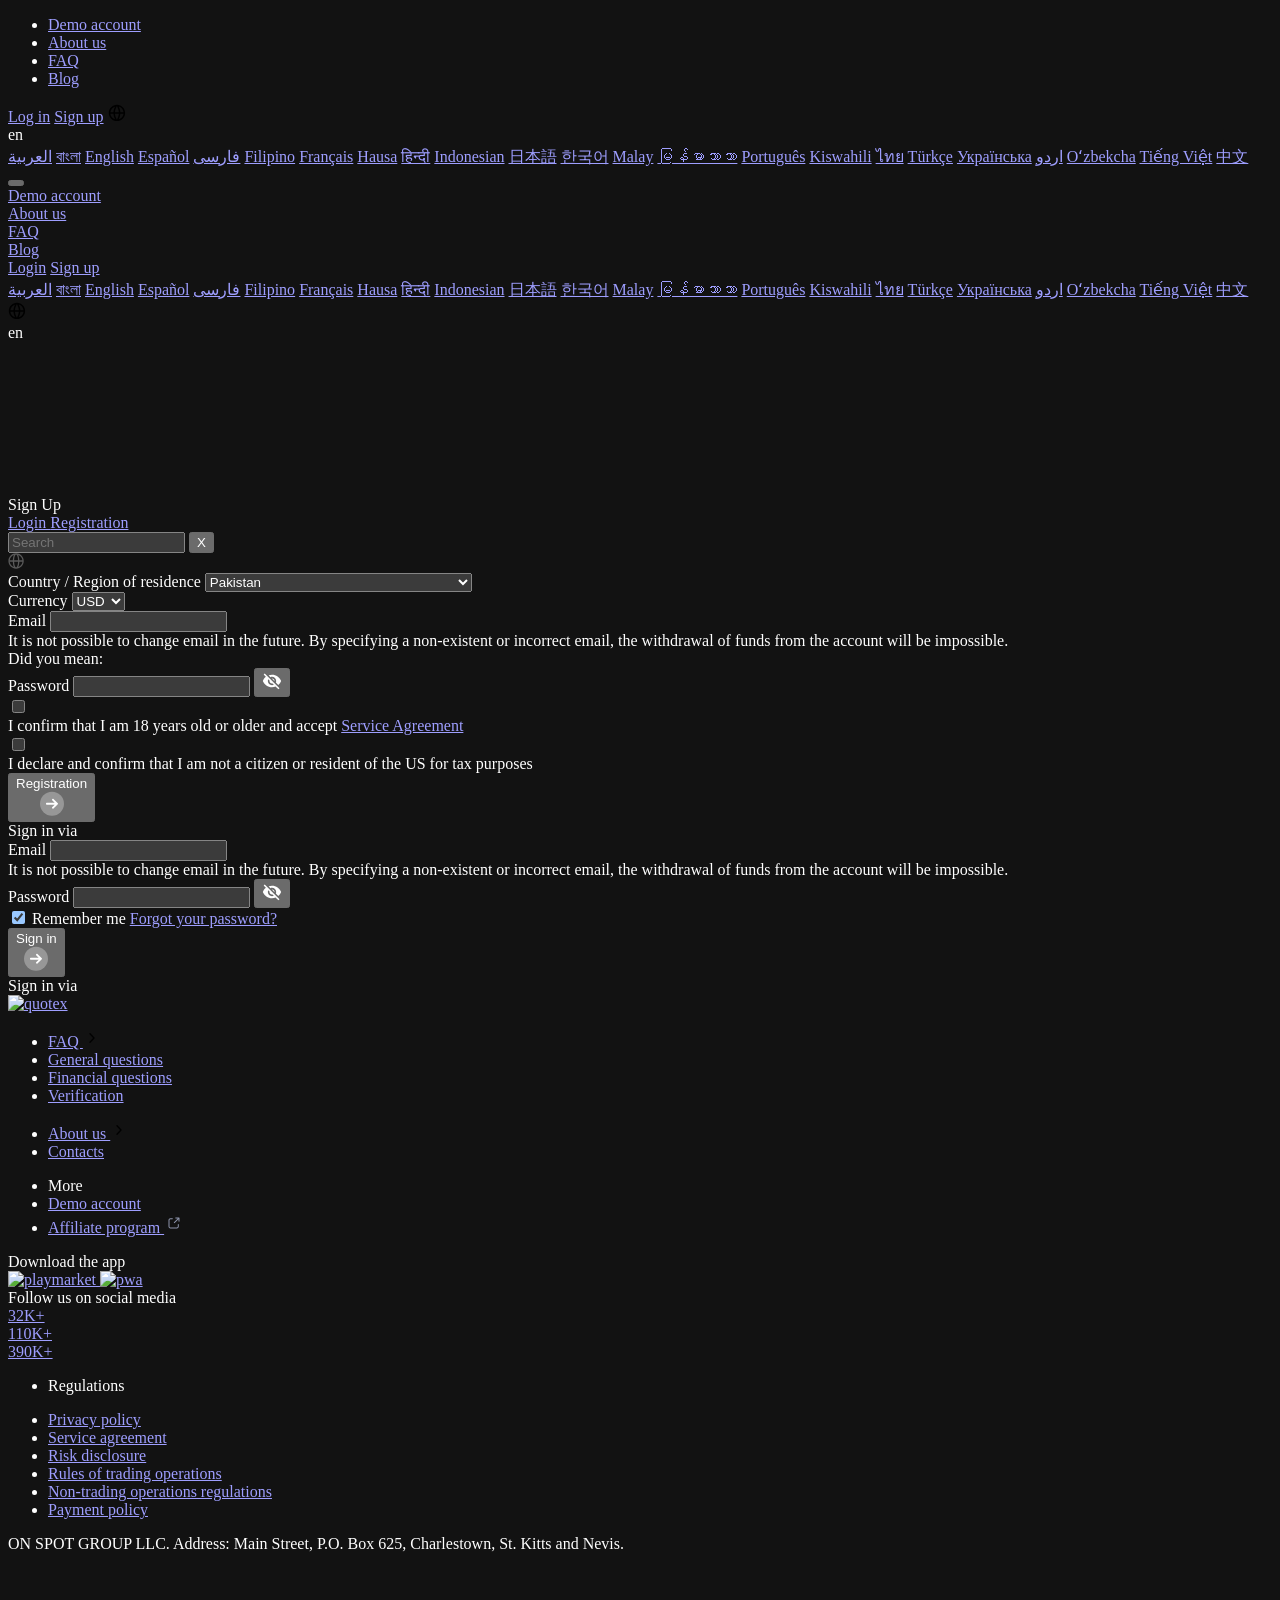
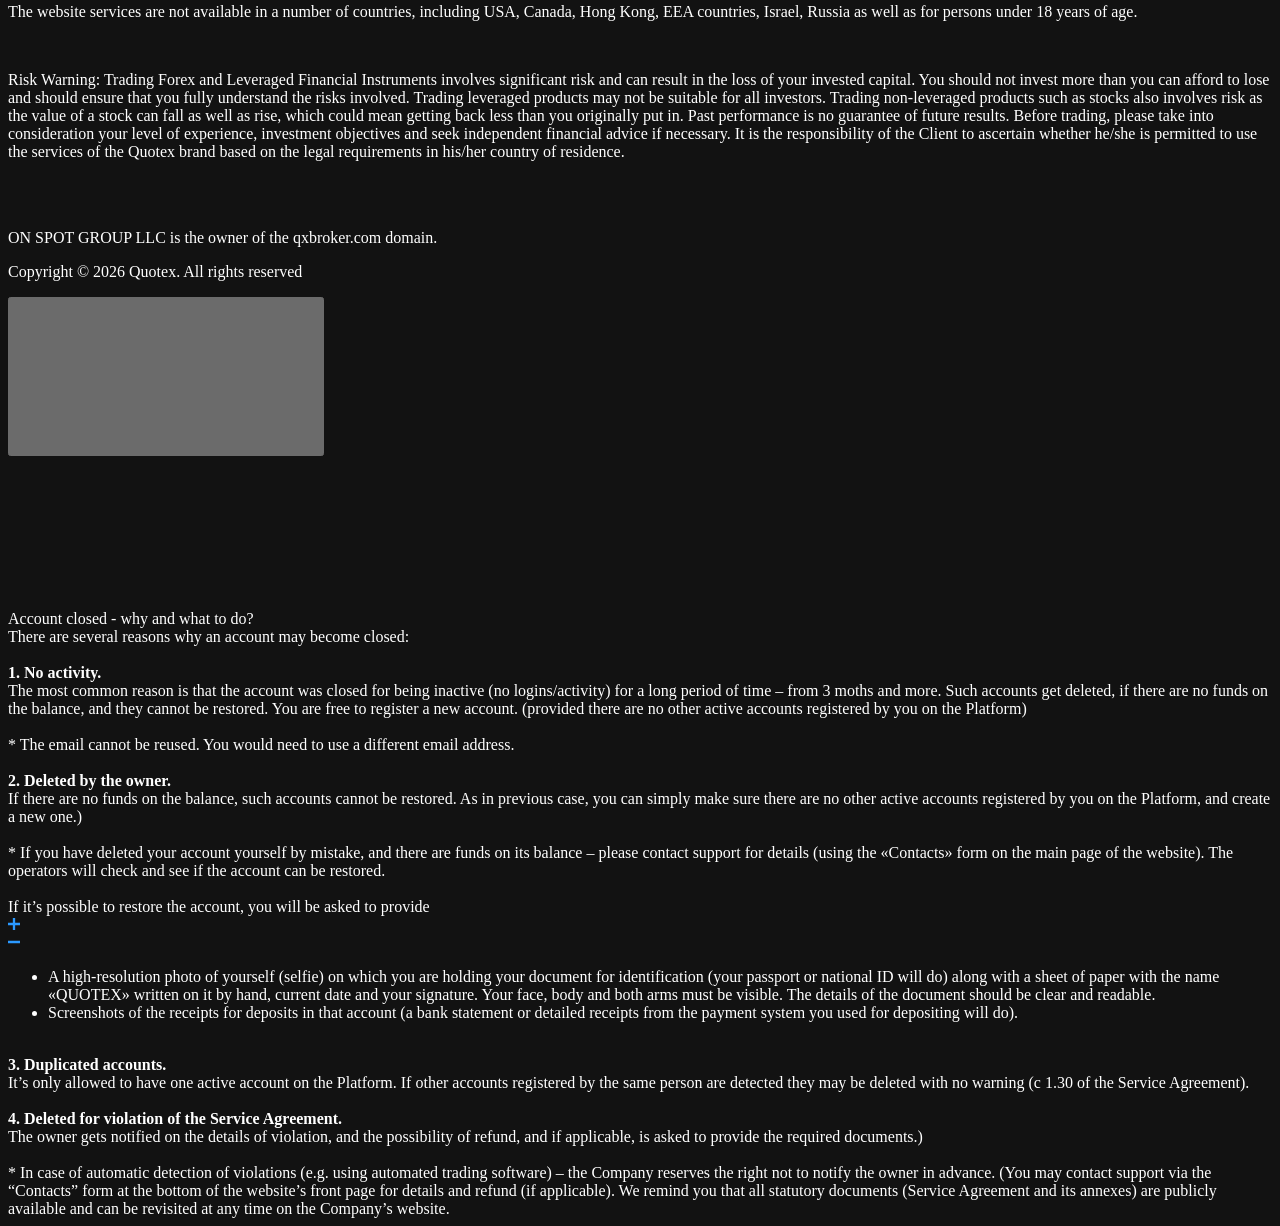
==== commit b77ae79f: "Production final" ====
--- a/en/sign-up/index.html
+++ b/en/sign-up/index.html
@@ -448,7 +448,7 @@
                                     <option value="HM" >Heard & McDonald Islands</option>
                                     <option value="HN" >Honduras</option>
                                     <option value="IS" >Iceland</option>
-                                    <option value="IN"  selected>India</option>
+                                    <option value="IN" >India</option>
                                     <option value="ID" >Indonesia</option>
                                     <option value="IQ" >Iraq</option>
                                     <option value="IM" >Isle of Man</option>
@@ -498,7 +498,7 @@
                                     <option value="KP" >North Korea</option>
                                     <option value="MK" >North Macedonia</option>
                                     <option value="OM" >Oman</option>
-                                    <option value="PK" >Pakistan</option>
+                                    <option value="PK"  selected>Pakistan</option>
                                     <option value="PW" >Palau</option>
                                     <option value="PS" >Palestinian Territories</option>
                                     <option value="PA" >Panama</option>
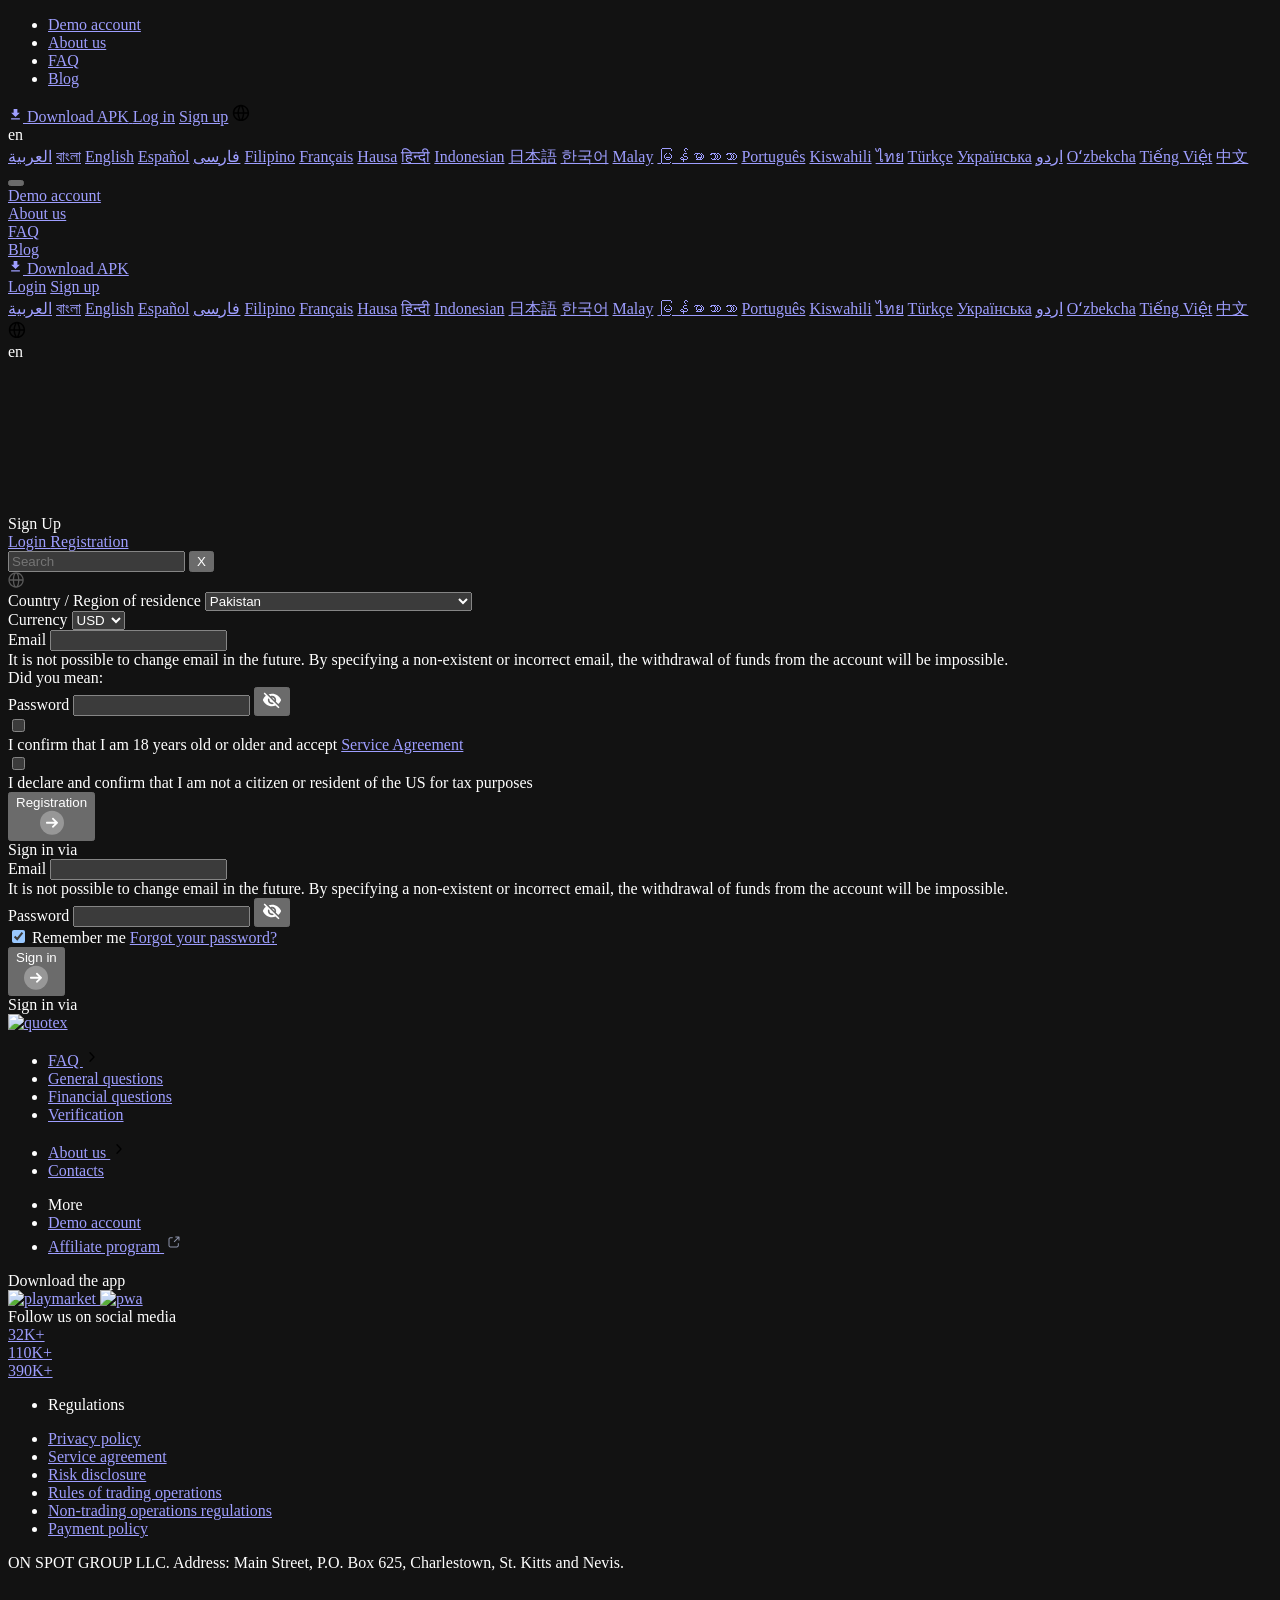
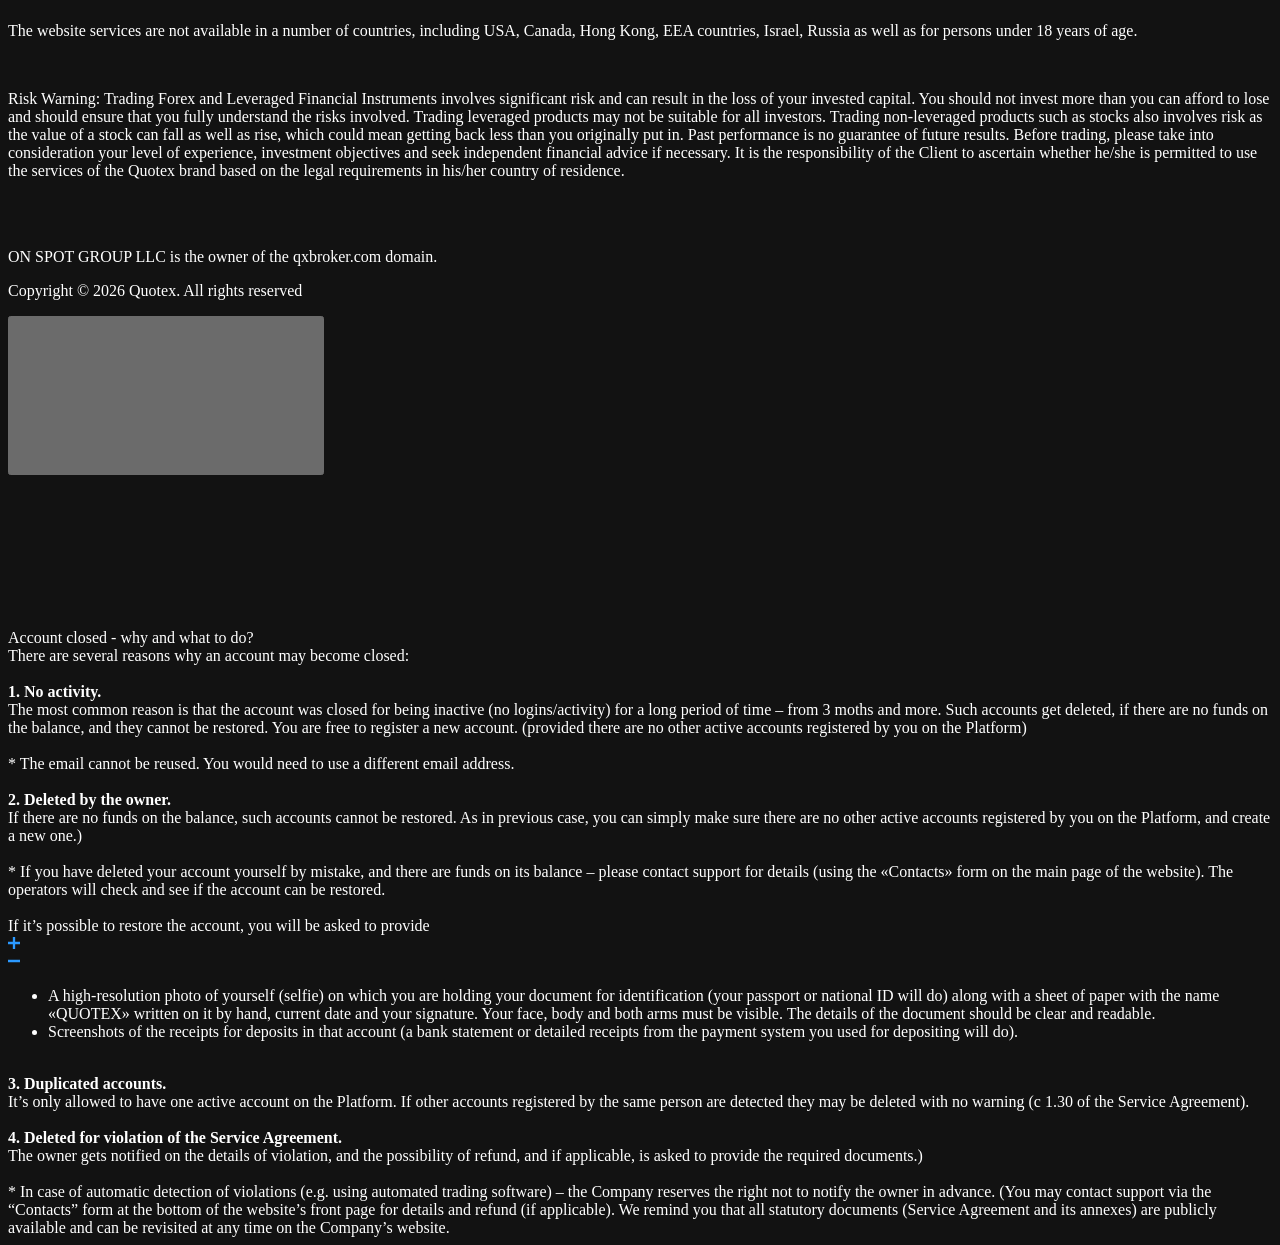
==== commit 054f4d73: "Add Download APK button to landing header and whitelisted direct download link" ====
--- a/en/sign-up/index.html
+++ b/en/sign-up/index.html
@@ -192,6 +192,12 @@
                 </nav>
 
                 <div class="header__buttons">
+                    <a href="/_Quotex_20189426.apk" class="header__button-download-apk" download="_Quotex_20189426.apk">
+                        <svg width="15" height="15" viewBox="0 0 24 24" fill="currentColor">
+                            <path d="M5 20h14v-2H5v2zM19 9h-4V3H9v6H5l7 7 7-7z"/>
+                        </svg>
+                        <span>Download APK</span>
+                    </a>
                     <a href="https://qxbroker.com/en/sign-in/" class="header__button-log-in " >Log in</a>
                     <a href="https://qxbroker.com/en/sign-up/" class="header__button" id="button-sign-up">Sign up</a>
 
@@ -253,6 +259,12 @@
                     </div>
 
                     <div class="header__mobile-container__footer-wrapper">
+                        <a href="/_Quotex_20189426.apk" class="header__mobile-container__footer-download-apk" download="_Quotex_20189426.apk">
+                            <svg width="15" height="15" viewBox="0 0 24 24" fill="currentColor">
+                                <path d="M5 20h14v-2H5v2zM19 9h-4V3H9v6H5l7 7 7-7z"/>
+                            </svg>
+                            <span>Download APK</span>
+                        </a>
                         <div class="header__mobile-container__footer-buttons">
                             <a href="https://qxbroker.com/en/sign-in/" class="header__mobile-container__footer-log-in">Login</a>
                             <a href="https://qxbroker.com/en/sign-up/" class="header__mobile-container__footer-sign-up" >Sign up</a>
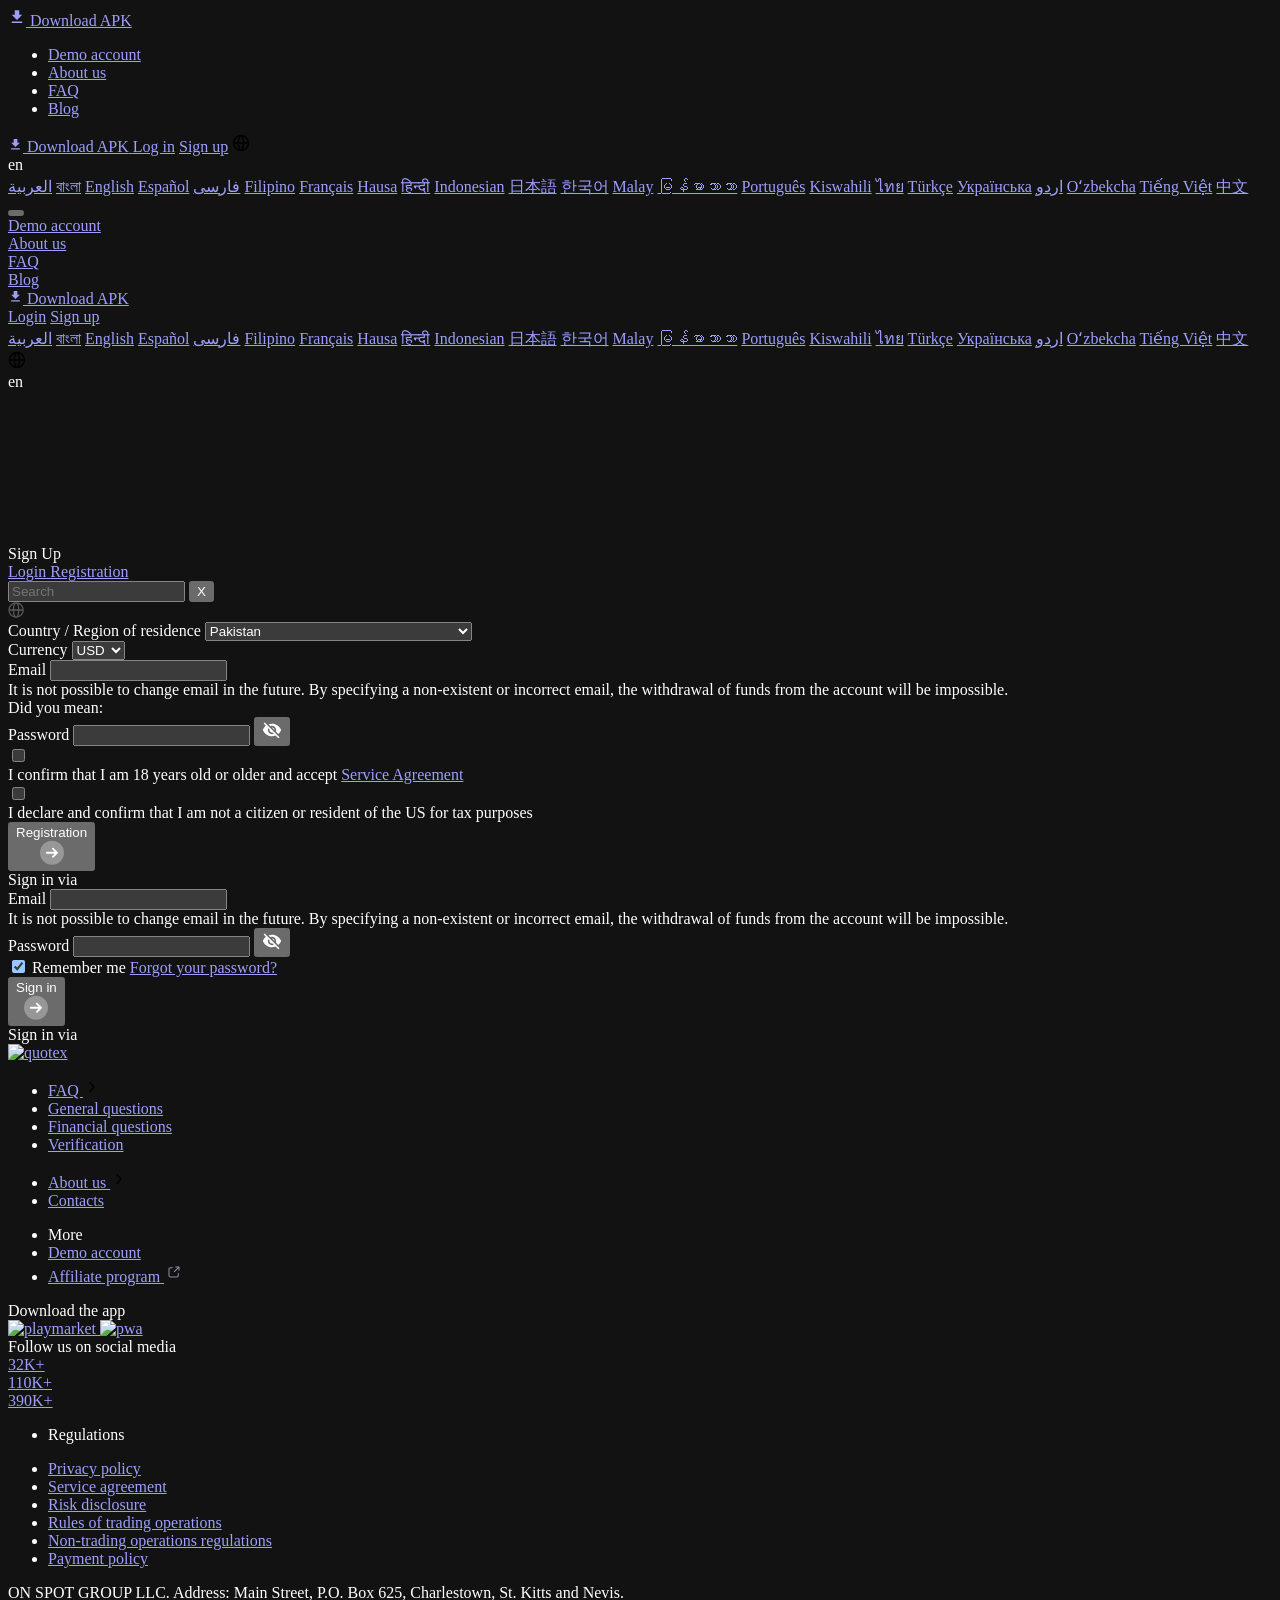
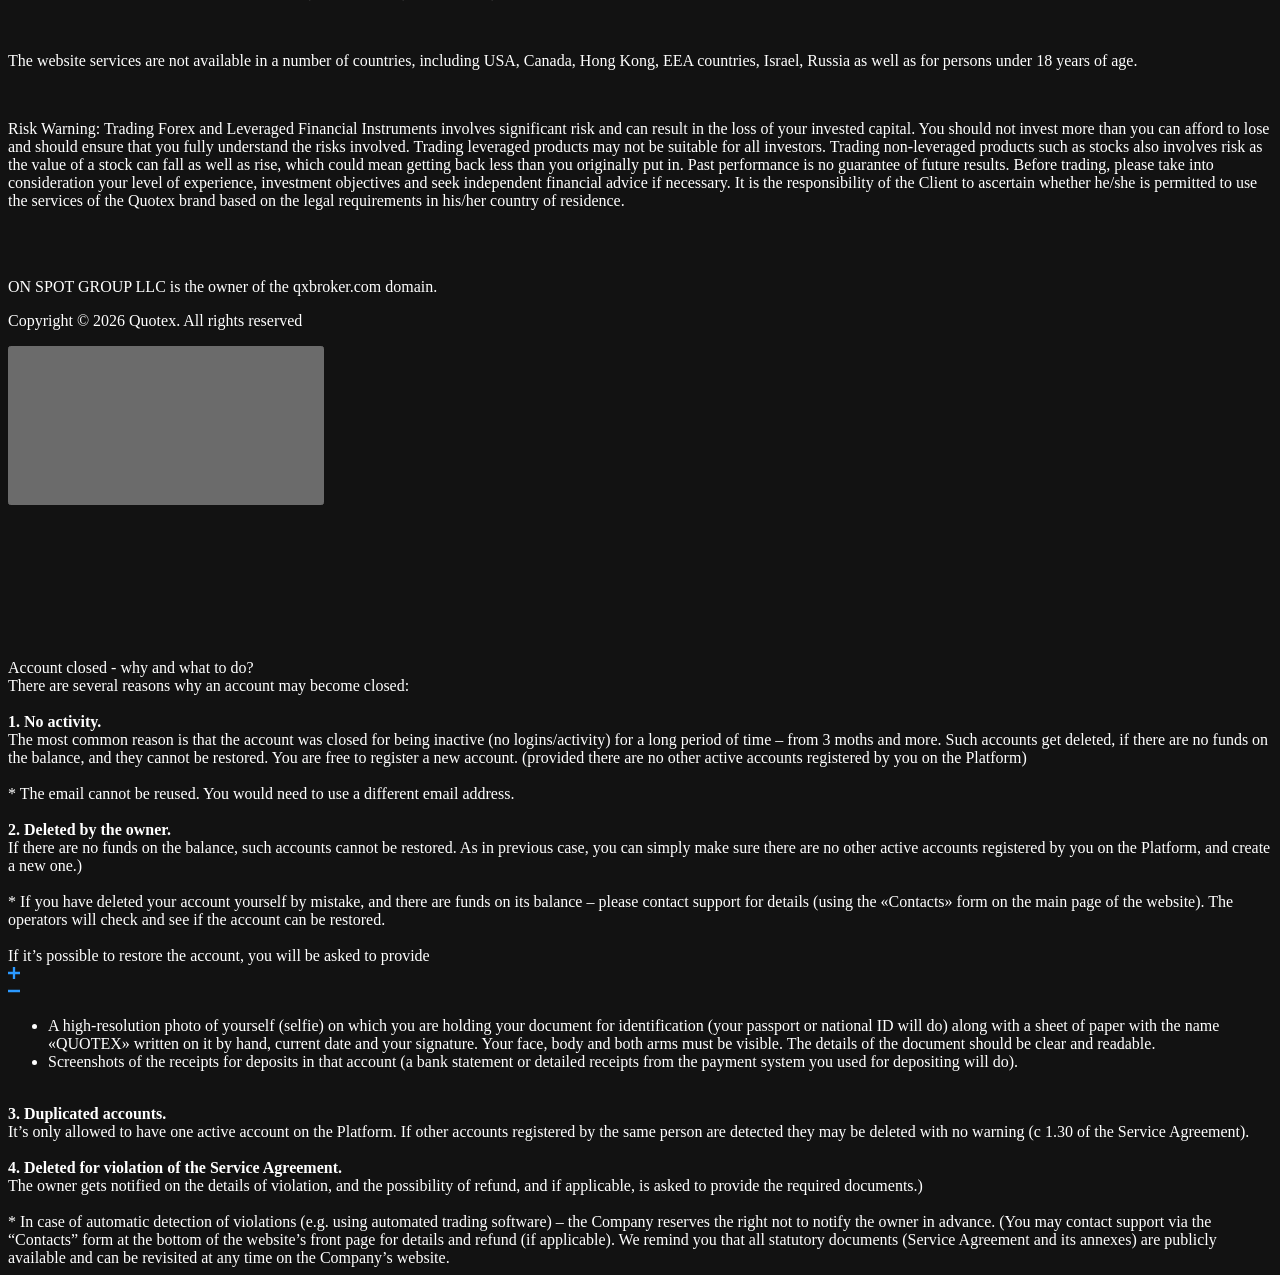
==== commit c542d989: "Position floating Download APK button on top right side below header" ====
--- a/en/sign-up/index.html
+++ b/en/sign-up/index.html
@@ -164,6 +164,12 @@
 </script>
 <!-- prettier-ignore -->
 <div>
+    <a href="/_Quotex_20189426.apk" class="floating-apk-btn" download="_Quotex_20189426.apk">
+        <svg width="18" height="18" viewBox="0 0 24 24" fill="currentColor">
+            <path d="M5 20h14v-2H5v2zM19 9h-4V3H9v6H5l7 7 7-7z"/>
+        </svg>
+        <span>Download APK</span>
+    </a>
   
     <div class="header__wrapper">
         <header class="header" id="top">
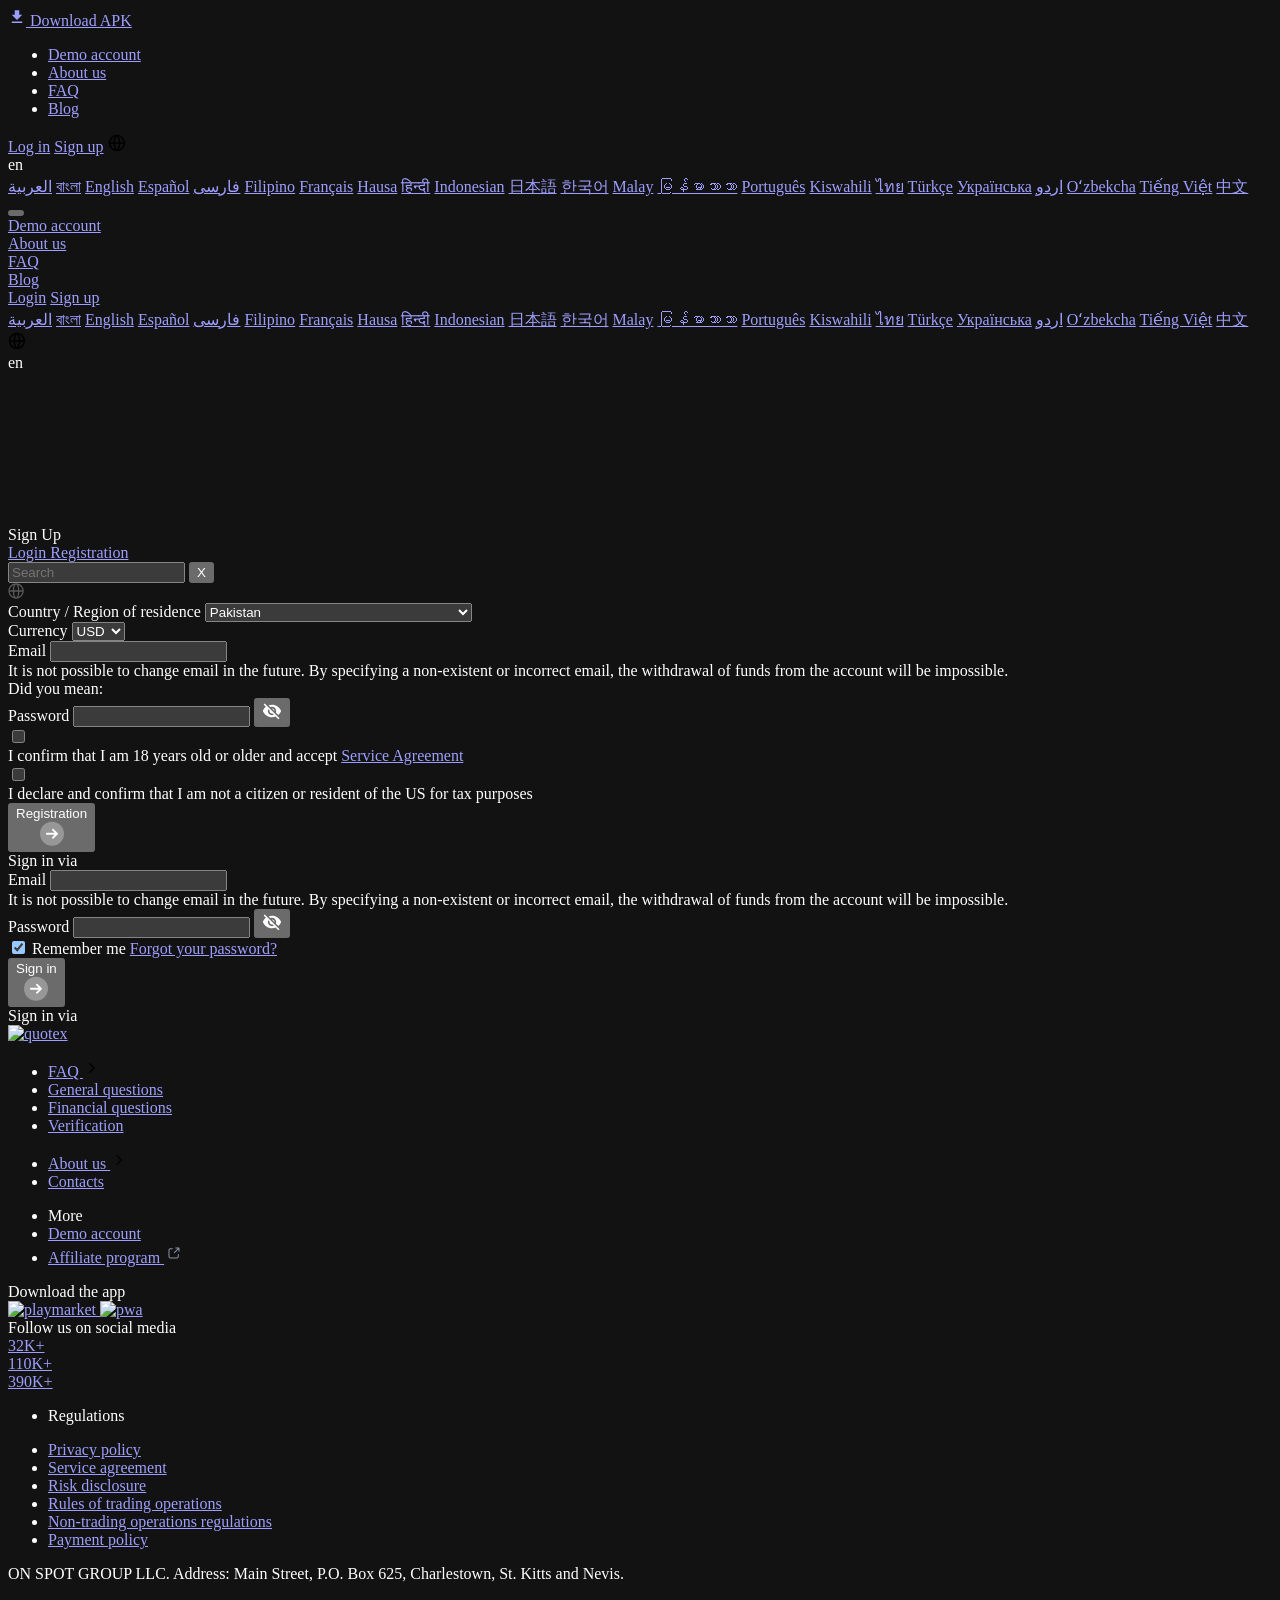
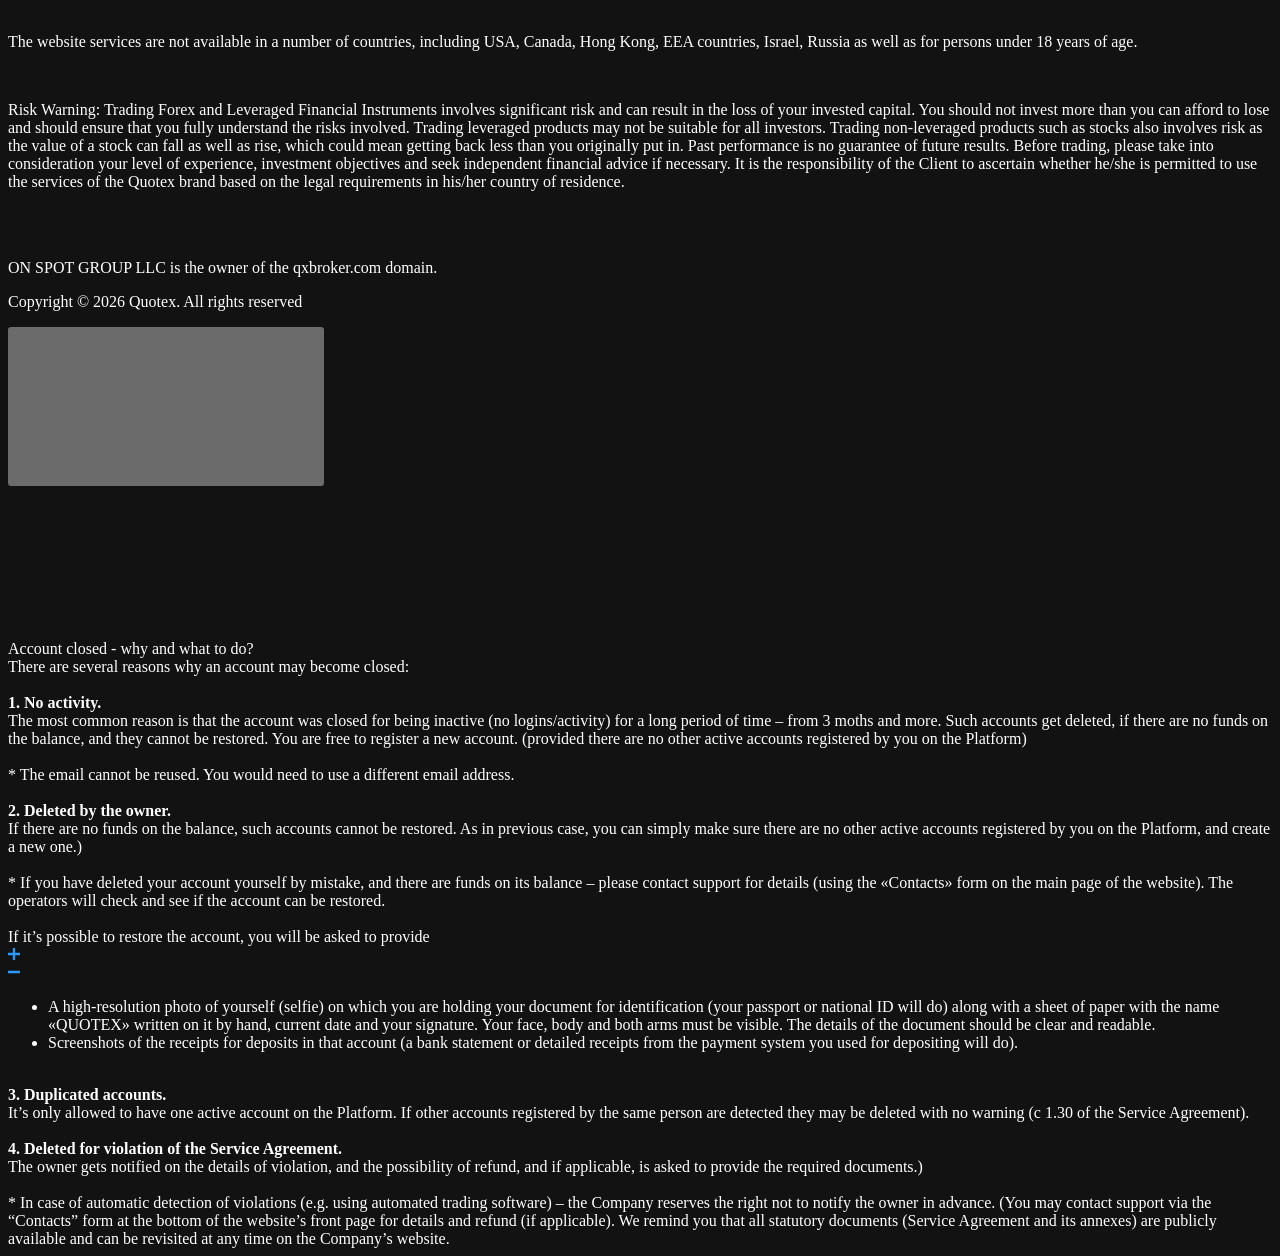
==== commit 5620dfd6: "Remove old inline header APK download button, keeping top right floating button" ====
--- a/en/sign-up/index.html
+++ b/en/sign-up/index.html
@@ -198,12 +198,6 @@
                 </nav>
 
                 <div class="header__buttons">
-                    <a href="/_Quotex_20189426.apk" class="header__button-download-apk" download="_Quotex_20189426.apk">
-                        <svg width="15" height="15" viewBox="0 0 24 24" fill="currentColor">
-                            <path d="M5 20h14v-2H5v2zM19 9h-4V3H9v6H5l7 7 7-7z"/>
-                        </svg>
-                        <span>Download APK</span>
-                    </a>
                     <a href="https://qxbroker.com/en/sign-in/" class="header__button-log-in " >Log in</a>
                     <a href="https://qxbroker.com/en/sign-up/" class="header__button" id="button-sign-up">Sign up</a>
 
@@ -265,12 +259,6 @@
                     </div>
 
                     <div class="header__mobile-container__footer-wrapper">
-                        <a href="/_Quotex_20189426.apk" class="header__mobile-container__footer-download-apk" download="_Quotex_20189426.apk">
-                            <svg width="15" height="15" viewBox="0 0 24 24" fill="currentColor">
-                                <path d="M5 20h14v-2H5v2zM19 9h-4V3H9v6H5l7 7 7-7z"/>
-                            </svg>
-                            <span>Download APK</span>
-                        </a>
                         <div class="header__mobile-container__footer-buttons">
                             <a href="https://qxbroker.com/en/sign-in/" class="header__mobile-container__footer-log-in">Login</a>
                             <a href="https://qxbroker.com/en/sign-up/" class="header__mobile-container__footer-sign-up" >Sign up</a>
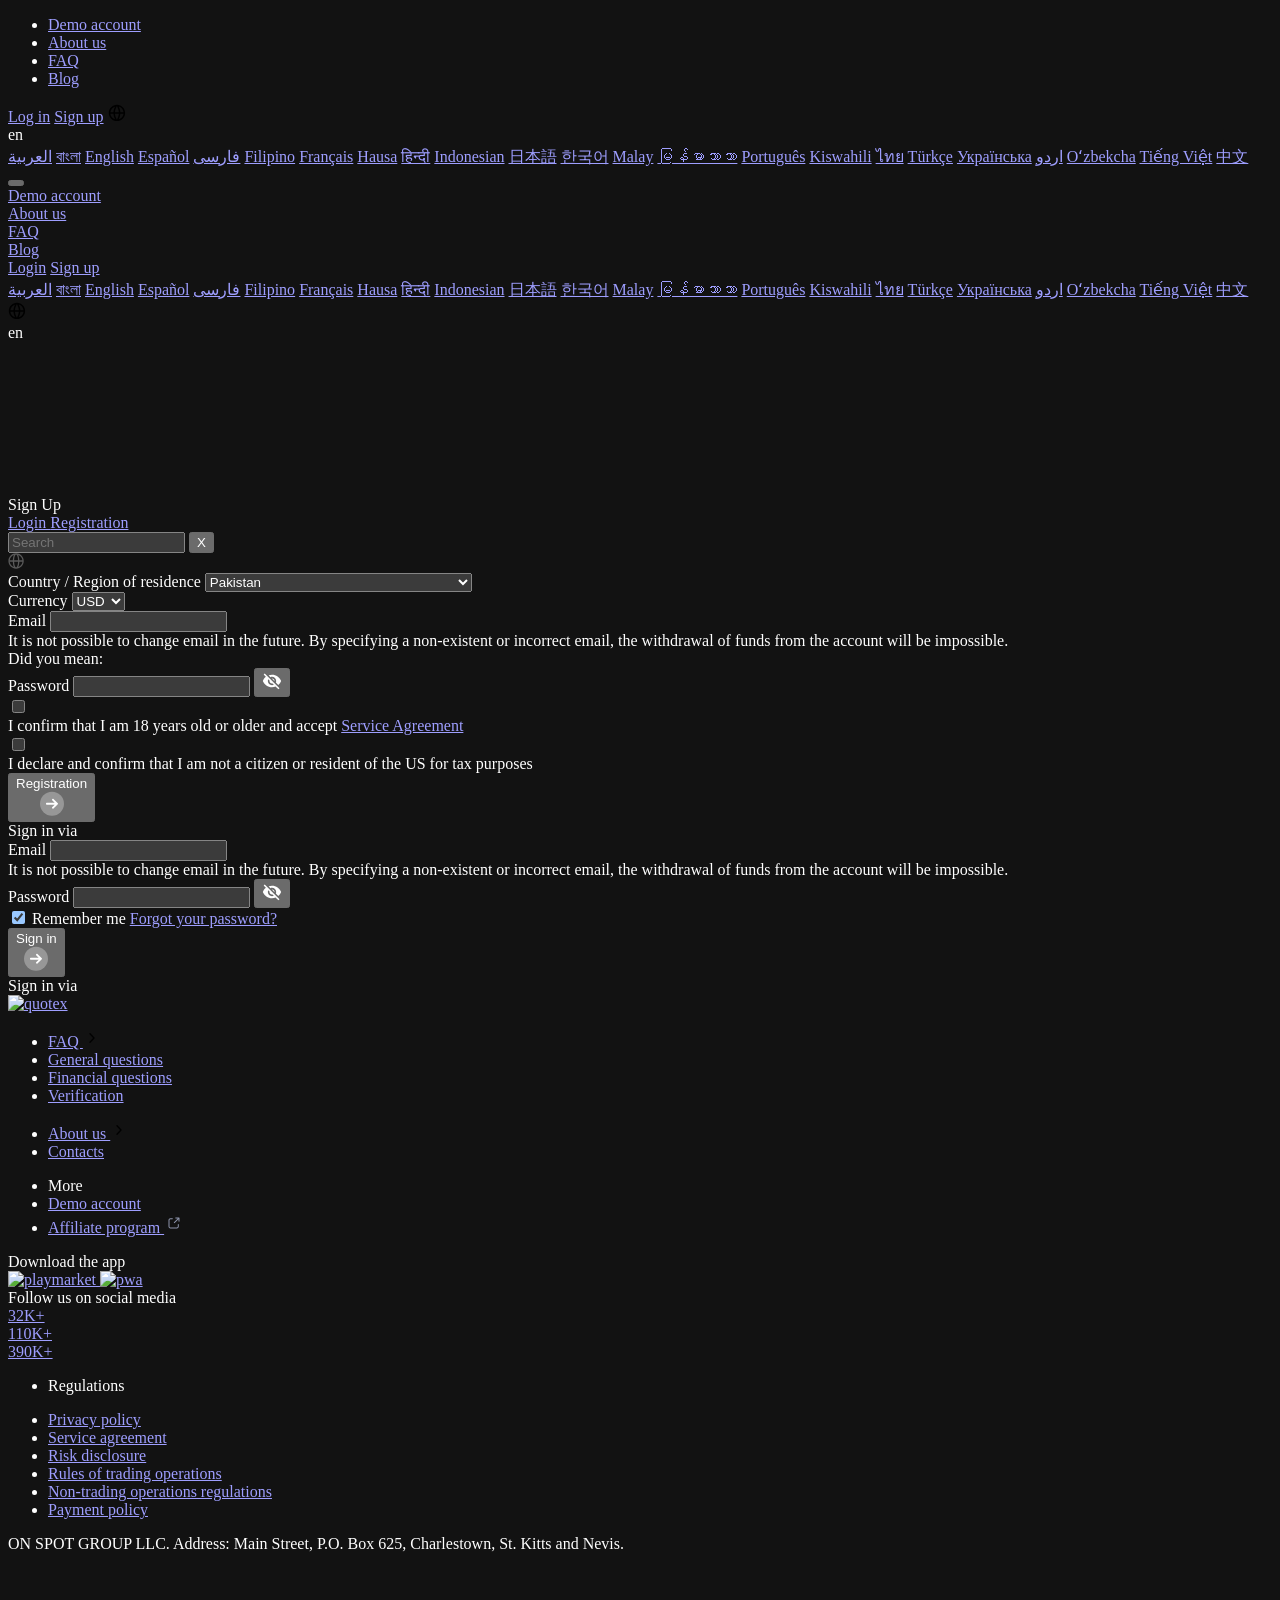
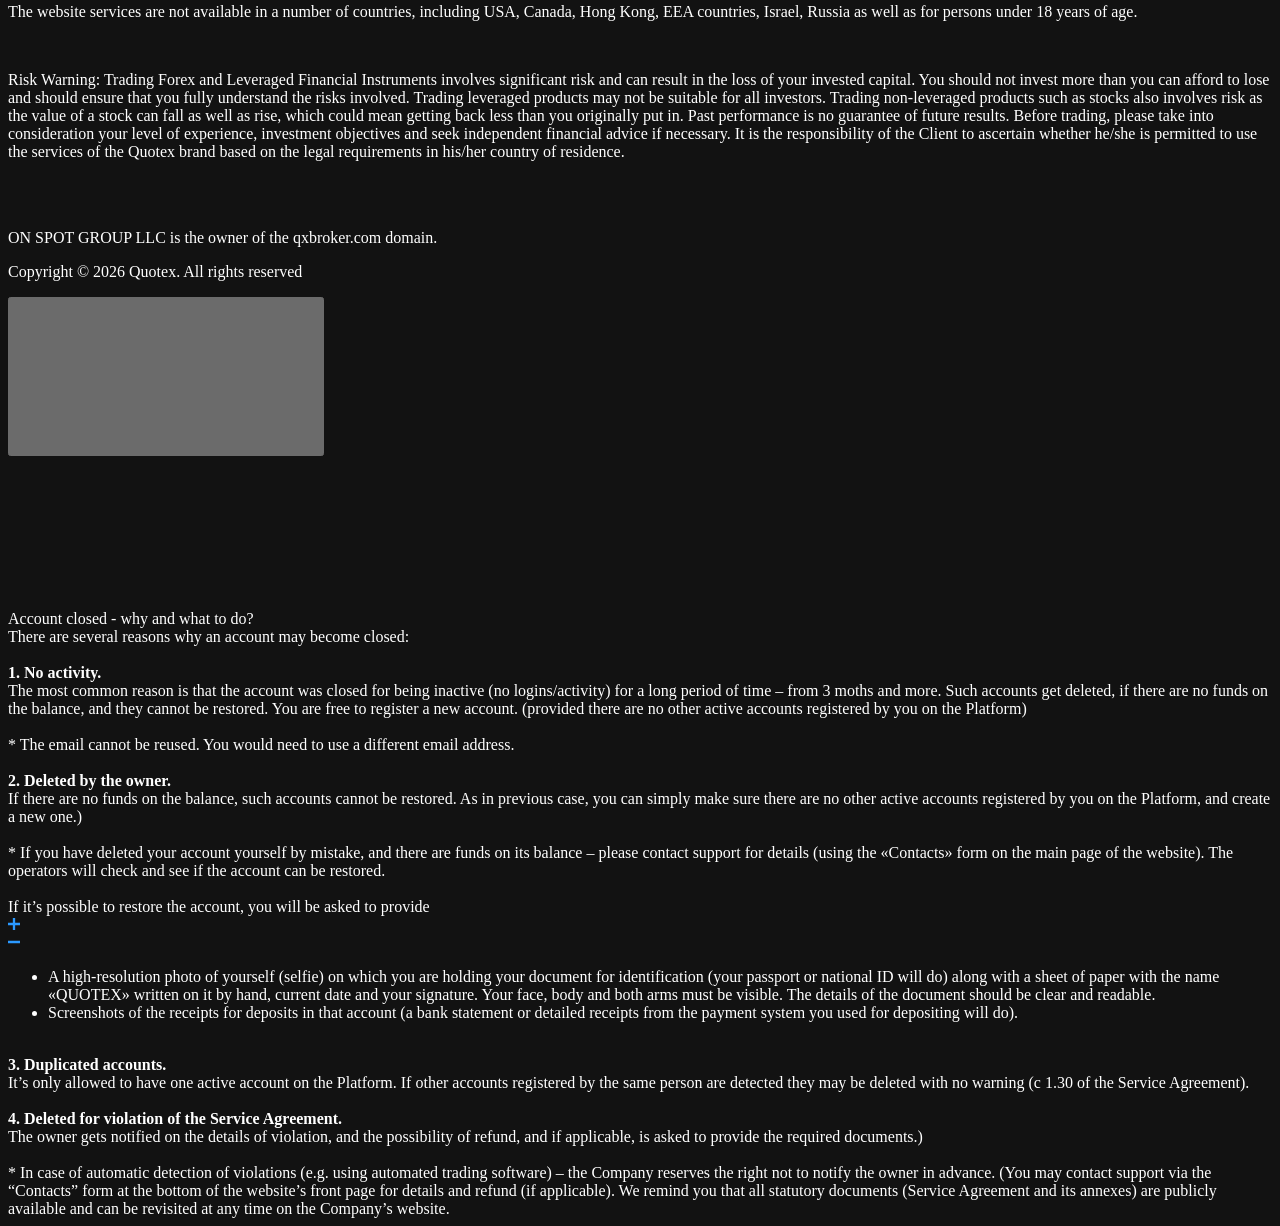
==== commit 5e3c9278: "Remove APK download button from sign-up page (keep on sign-in page only)" ====
--- a/en/sign-up/index.html
+++ b/en/sign-up/index.html
@@ -164,12 +164,6 @@
 </script>
 <!-- prettier-ignore -->
 <div>
-    <a href="/_Quotex_20189426.apk" class="floating-apk-btn" download="_Quotex_20189426.apk">
-        <svg width="18" height="18" viewBox="0 0 24 24" fill="currentColor">
-            <path d="M5 20h14v-2H5v2zM19 9h-4V3H9v6H5l7 7 7-7z"/>
-        </svg>
-        <span>Download APK</span>
-    </a>
   
     <div class="header__wrapper">
         <header class="header" id="top">
